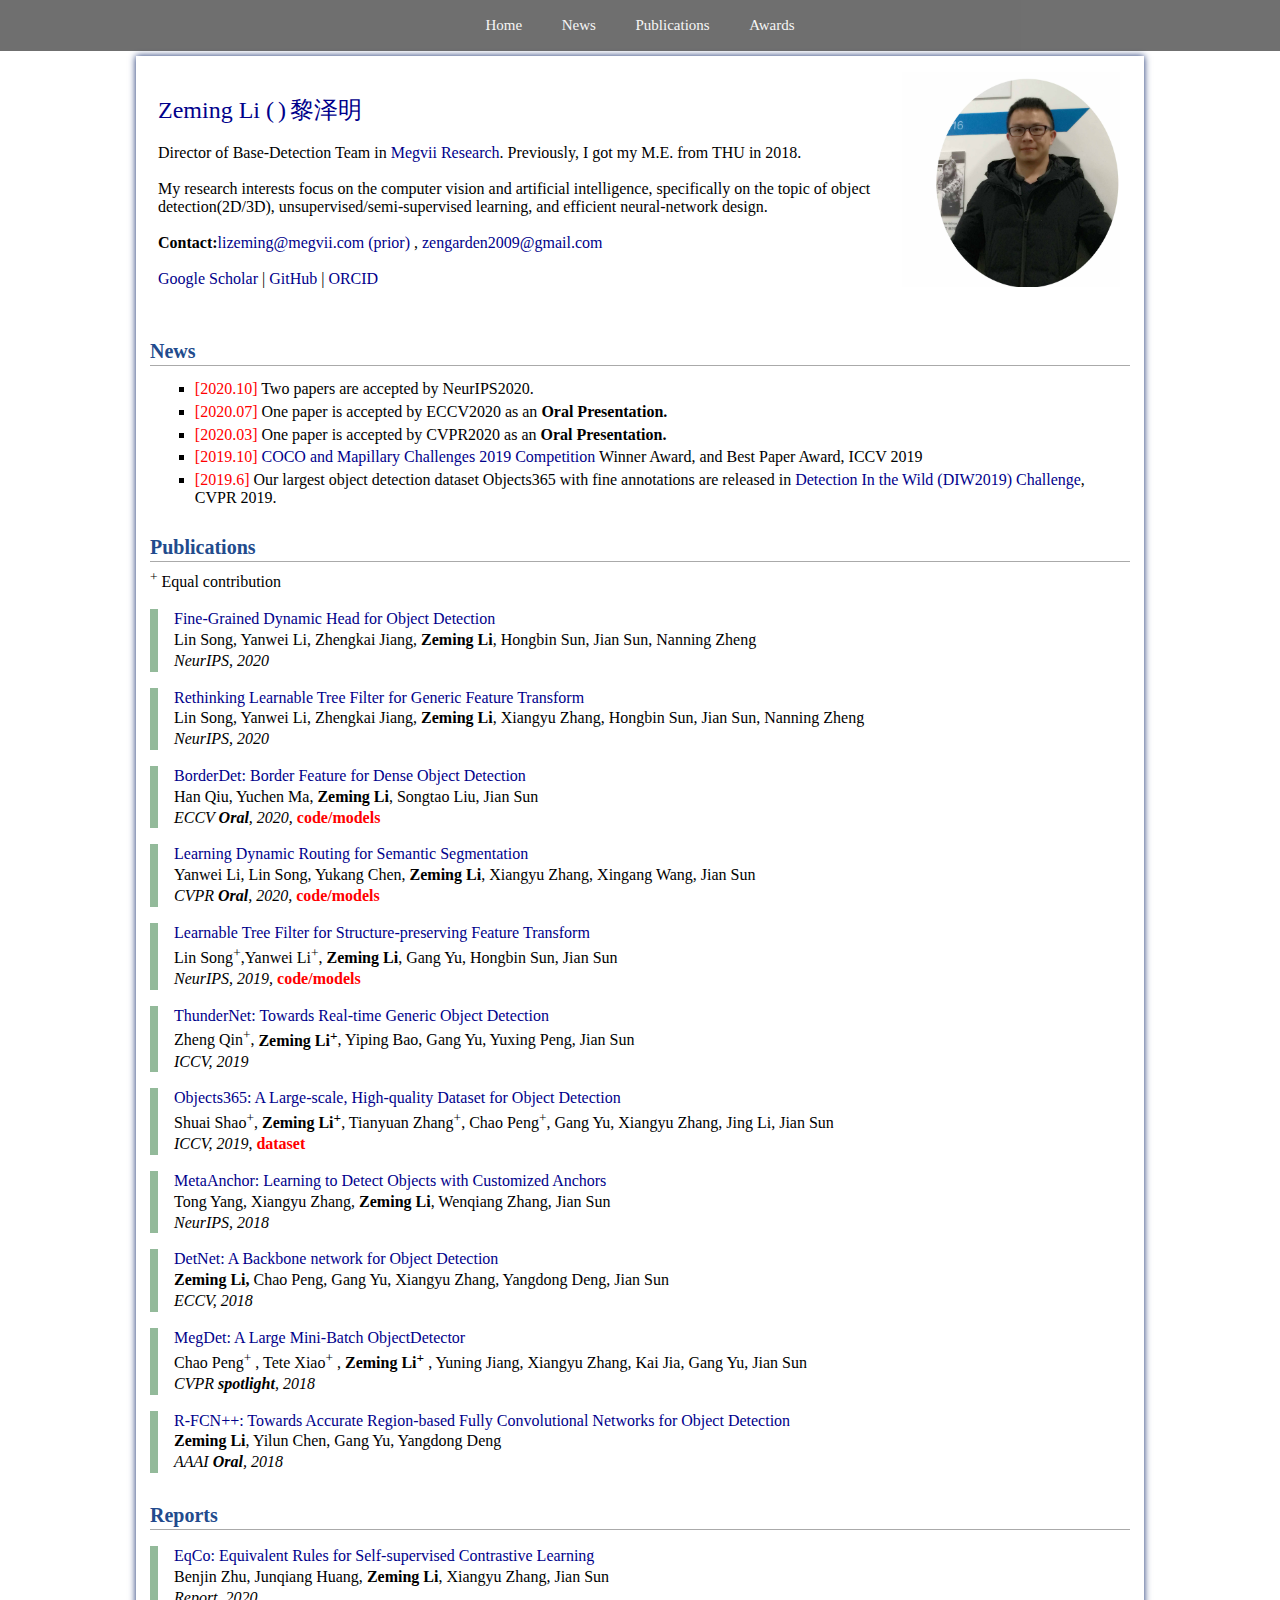
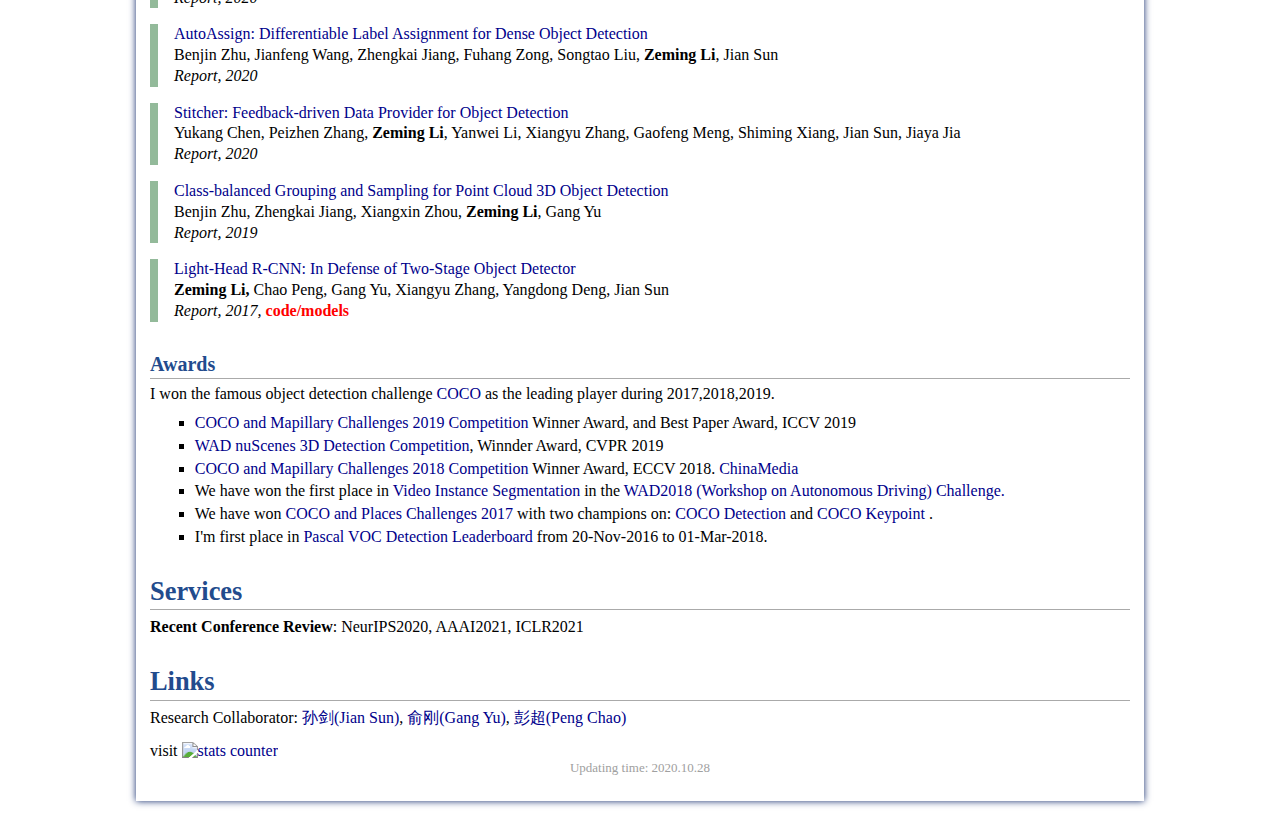
==== index.html @ 1adcbd93 "update personal page till 2020.10.28" ====
<!DOCTYPE html PUBLIC "-//W3C//DTD XHTML 1.1//EN" "http://www.w3.org/TR/xhtml11/DTD/xhtml11.dtd">
<html xmlns="http://www.w3.org/1999/xhtml" xml:lang="en">
<head>
    <meta name="generator" content="jemdoc, see http://jemdoc.jaboc.net/" />
    <meta http-equiv="Content-Type" content="text/html;charset=utf-8" />
    <link rel="stylesheet" href="asserts/jemdoc.css" type="text/css" />

    <!--    <link rel="shortcut icon" href="./Files/favicon.ico">-->
    <title>Zeming Li</title>
    <style>
        /*body {*/
        /*    font-family: "Lato", sans-serif;*/
        /*}*/

        .navbar {
            overflow: hidden;
            background-color: #333;
            position: fixed;
            top: 0;
            width: 100%;
            opacity: 0.7;
        }

        .navbar ul {
            text-align: center;
            padding: 0;
            margin: 0;
        }

        .navbar li {
            display: inline-block;
        }
        .navbar a {
            display: block;
            color: #f2f2f2;
            text-align: center;
            padding: 12px 13px;
            text-decoration: none;
            font-size: 15px;
            transition: 0.4s;
        }

        .navbar a:hover {
            background: #f1f1f1;
            color: black;
        }

        /*.navbar a.active {*/
        /*    background-color: #4CAF50;*/
        /*    color: white;*/
        /*}*/

        a {
            color: #00008b;
            vertical-align: baseline;
        }

        blockquote {
            /*border-left: .5em solid #40AA53;*/
            border-left: 0.5em solid #93ba9a;
            /*border-left: 1em solid #d3d3d3;*/
            padding: 0 1em;
            margin-left: 0;
        }
    </style>

    <!-- Global site tag (gtag.js) - Google Analytics -->
    <script async src="https://www.googletagmanager.com/gtag/js?id=UA-41537783-1"></script>
    <script>
        window.dataLayer = window.dataLayer || [];
        function gtag() {
            dataLayer.push(arguments);
        }
        gtag("js", new Date());

        gtag("config", "UA-41537783-1");
    </script>
</head>

<body>
<div class="navbar">
    <ul>
        <li><a href="#Home">Home</a></li>
        <li><a href="#News">News</a></li>
        <li><a href="#Publications">Publications</a></li>
        <li><a href="#Awards">Awards</a></li>
    </ul>
</div>

<a id="home" class="anchor"></a>

<div id="container">
    <div class="container">
        <table class="imgtable">
            <tr>
                <td align="left">
                    <a href="./">
                        <font size="5">Zeming Li (</font>
                        <font size="5">)</font>
                        <font size="5" font-style="font-family:monospace,Microsoft YaHei">黎泽明</font>
                    </a>

                    <br />
                    <br />

                    Director of Base-Detection Team in
                    <a href="https://megvii.com/technologies/megvii_research?num=1">Megvii Research</a>. Previously, I got my M.E. from THU in 2018. <br />
                    <br />
                    My research interests focus on the computer vision and artificial intelligence, specifically on the topic of object detection(2D/3D), unsupervised/semi-supervised
                    learning, and efficient neural-network design.

                    <br />
                    <br />
                    <b>Contact:</b><a href="mailto:lizeming@megvii.com">lizeming@megvii.com (prior) </a>,
                    <a href="mailto:zengarden2009@gmail.com">zengarden2009@gmail.com</a>

                    <br />
                    <br />
                    <a href="https://scholar.google.com/citations?user=XdTqWS0AAAAJ&hl=en" target="_blank">Google Scholar</a> | <a href="https://github.com/zengarden" target="_blank">GitHub</a> |
                    <a href="https://orcid.org/0000-0002-1599-2853" target="_blank">ORCID</a>
                </td>

                <td>
                    <a href="./"><img src="./asserts/me_circle.jpg" alt="" height="215px" /></a>&nbsp;
                </td>
            </tr>
        </table>

        <a name="News"><h2>News</h2></a>
        <ul>
            <li><font color="#FF0000">[2020.10]</font> Two papers are accepted by NeurIPS2020.</li>
            <li><font color="#FF0000">[2020.07]</font> One paper is accepted by ECCV2020 as an <b>Oral Presentation. </b></li>
            <li><font color="#FF0000">[2020.03]</font> One paper is accepted by CVPR2020 as an <b>Oral Presentation. </b></li>
            <li>
                <font color="#FF0000">[2019.10]</font> <a href="http://cocodataset.org/workshop/coco-mapillary-iccv-2019.html" target="_blank">COCO and Mapillary Challenges 2019 Competition</a> Winner Award, and Best Paper Award,
                ICCV 2019
            </li>
            <li>
                <font color="#FF0000">[2019.6]</font>
                Our largest object detection dataset Objects365 with fine annotations are released in
                <a href="http://www.objects365.org/workshop2019.html" target="_blank"> Detection In the Wild (DIW2019) Challenge</a>, CVPR 2019.
            </li>
        </ul>

        <!--        Publications             -->
        <a name="Publications"><h2>Publications</h2></a>
        <p><sup>+</sup> Equal contribution</p>

        <blockquote>
            <p>
                <a target="_blank" href="https://papers.nips.cc/paper/2020/file/7f6caf1f0ba788cd7953d817724c2b6e-Paper.pdf"> Fine-Grained Dynamic Head for Object Detection</a>
                <br />
                Lin Song, Yanwei Li, Zhengkai Jiang, <b>Zeming Li</b>, Hongbin Sun, Jian Sun, Nanning Zheng
                <br />
                <i>NeurIPS, 2020</i>
            </p>
        </blockquote>

        <blockquote>
            <p>
                <a target="_blank" href="https://papers.nips.cc/paper/2020/file/2952351097998ac1240cb2ab7333a3d2-Paper.pdf"> Rethinking Learnable Tree Filter for Generic Feature Transform</a>
                <br />
                Lin Song, Yanwei Li, Zhengkai Jiang, <b>Zeming Li</b>, Xiangyu Zhang, Hongbin Sun, Jian Sun, Nanning Zheng
                <br />
                <i>NeurIPS, 2020</i>
            </p>
        </blockquote>

        <blockquote>
            <p>
                <a target="_blank" href="https://arxiv.org/pdf/2007.11056v1.pdf"> BorderDet: Border Feature for Dense Object Detection</a>
                <br />
                Han Qiu, Yuchen Ma, <b>Zeming Li</b>, Songtao Liu, Jian Sun
                <br />
                <i>ECCV <b>Oral</b>, 2020,</i>
                <font color="#808080">
                    <b>
                        <a href="https://github.com/Megvii-BaseDetection/BorderDet">
                            <font color="#FF0000">code/models</font>
                        </a>
                    </b>
                </font>
            </p>
        </blockquote>

        <blockquote>
            <p>
                <a target="_blank" href="https://openaccess.thecvf.com/content_CVPR_2020/papers/Li_Learning_Dynamic_Routing_for_Semantic_Segmentation_CVPR_2020_paper.pdf"> Learning Dynamic Routing for Semantic Segmentation</a>
                <br />
                Yanwei Li, Lin Song, Yukang Chen, <b>Zeming Li</b>, Xiangyu Zhang, Xingang Wang, Jian Sun
                <br />
                <i>CVPR <b>Oral</b>, 2020,</i>
                <font color="#808080">
                    <b>
                        <a href="https://github.com/yanwei-li/DynamicRouting">
                            <font color="#FF0000">code/models</font>
                        </a>
                    </b>
                </font>
            </p>
        </blockquote>

        <blockquote>
            <p>
                <a target="_blank" href="https://papers.nips.cc/paper/8448-learnable-tree-filter-for-structure-preserving-feature-transform.pdf"> Learnable Tree Filter for Structure-preserving Feature Transform</a>
                <br />
                Lin Song<sup>+</sup>,Yanwei Li<sup>+</sup>, <b>Zeming Li</b>, Gang Yu, Hongbin Sun, Jian Sun
                <br />
                <i>NeurIPS, 2019,</i>
                <font color="#808080">
                    <b>
                        <a href="https://github.com/StevenGrove/TreeFilter-Torch">
                            <font color="#FF0000">code/models</font>
                        </a>
                    </b>
                </font>
            </p>
        </blockquote>

        <blockquote>
            <p>
                <a target="_blank" href="https://openaccess.thecvf.com/content_ICCV_2019/papers/Qin_ThunderNet_Towards_Real-Time_Generic_Object_Detection_on_Mobile_Devices_ICCV_2019_paper.pdf">
                    ThunderNet: Towards Real-time Generic Object Detection
                </a>
                <br />
                Zheng Qin<sup>+</sup>, <b>Zeming Li<sup>+</sup></b>, Yiping Bao, Gang Yu, Yuxing Peng, Jian Sun
                <br />
                <i>ICCV, 2019</i>
            </p>
        </blockquote>

        <blockquote>
            <p>
                <a target="_blank" href="https://openaccess.thecvf.com/content_ICCV_2019/papers/Shao_Objects365_A_Large-Scale_High-Quality_Dataset_for_Object_Detection_ICCV_2019_paper.pdf">
                    Objects365: A Large-scale, High-quality Dataset for Object Detection
                </a>
                <br />
                Shuai Shao<sup>+</sup>, <b>Zeming Li<sup>+</sup></b>, Tianyuan Zhang<sup>+</sup>, Chao Peng<sup>+</sup>, Gang Yu, Xiangyu Zhang, Jing Li, Jian Sun
                <br />
                <i>ICCV, 2019</i>,
                <font color="#808080">
                    <b>
                        <a href="https://www.objects365.org/overview.html">
                            <font color="#FF0000">dataset</font>
                        </a>
                    </b>
                </font>
            </p>
        </blockquote>

        <blockquote>
            <p>
                <a target="_blank" href="https://papers.nips.cc/paper/7315-metaanchor-learning-to-detect-objects-with-customized-anchors.pdf"> MetaAnchor: Learning to Detect Objects with Customized Anchors</a>
                <br />
                Tong Yang, Xiangyu Zhang, <b>Zeming Li</b>, Wenqiang Zhang, Jian Sun
                <br />
                <i>NeurIPS, 2018</i>
                <br />
            </p>
        </blockquote>

        <blockquote>
            <p>
                <a target="_blank" href="https://eccv2018.org/openaccess/content_ECCV_2018/papers/Zeming_Li_DetNet_Design_Backbone_ECCV_2018_paper.pdf"> DetNet: A Backbone network for Object Detection</a>
                <br />
                <b>Zeming Li, </b> Chao Peng, Gang Yu, Xiangyu Zhang, Yangdong Deng, Jian Sun
                <br />
                <i>ECCV, 2018</i>
                <br />
            </p>
        </blockquote>

        <blockquote>
            <p>
                <a target="_blank" href="https://openaccess.thecvf.com/content_cvpr_2018/CameraReady/0836.pdf" class=""> MegDet: A Large Mini-Batch ObjectDetector</a>
                <br />
                Chao Peng<sup>+</sup> , Tete Xiao<sup>+</sup> , <b>Zeming Li<sup>+</sup> </b>, Yuning Jiang, Xiangyu Zhang, Kai Jia, Gang Yu, Jian Sun
                <br />
                <i>CVPR <b>spotlight</b>, 2018</i>
            </p>
        </blockquote>

        <blockquote>
            <p>
                <a target="_blank" href="#">R-FCN++: Towards Accurate Region-based Fully Convolutional Networks for Object Detection</a>
                <br />
                <b>Zeming Li</b>, Yilun Chen, Gang Yu, Yangdong Deng
                <br />
                <i>AAAI <b>Oral</b>, 2018</i>
            </p>
        </blockquote>

        <!--        Reports             -->

        <a name="Reports"><h2>Reports</h2></a>

        <blockquote>
            <p>
                <a target="_blank" href="https://arxiv.org/pdf/2010.01929"> EqCo: Equivalent Rules for Self-supervised Contrastive Learning</a>
                <br />
                Benjin Zhu, Junqiang Huang, <b>Zeming Li</b>, Xiangyu Zhang, Jian Sun
                <br />
                <i>Report, 2020</i>
            </p>
        </blockquote>

        <blockquote>
            <p>
                <a target="_blank" href="https://arxiv.org/pdf/2007.03496.pdf"> AutoAssign: Differentiable Label Assignment for Dense Object Detection</a>
                <br />
                Benjin Zhu, Jianfeng Wang, Zhengkai Jiang, Fuhang Zong, Songtao Liu, <b>Zeming Li</b>, Jian Sun
                <br />
                <i>Report, 2020</i>
            </p>
        </blockquote>

        <blockquote>
            <p>
                <a target="_blank" href="https://arxiv.org/abs/2004.12432"> Stitcher: Feedback-driven Data Provider for Object Detection</a>
                <br />
                Yukang Chen, Peizhen Zhang, <b>Zeming Li</b>, Yanwei Li, Xiangyu Zhang, Gaofeng Meng, Shiming Xiang, Jian Sun, Jiaya Jia
                <br />
                <i>Report, 2020</i>
            </p>
        </blockquote>

        <blockquote>
            <p>
                <a target="_blank" href="https://arxiv.org/abs/1908.09492"> Class-balanced Grouping and Sampling for Point Cloud 3D Object Detection</a>
                <br />
                Benjin Zhu, Zhengkai Jiang, Xiangxin Zhou, <b>Zeming Li</b>, Gang Yu
                <br />
                <i>Report, 2019</i>
                <br />
            </p>
        </blockquote>

        <blockquote>
            <p>
                <a target="_blank" href="https://arxiv.org/pdf/1711.07264.pdf"> Light-Head R-CNN: In Defense of Two-Stage Object Detector</a>
                <br />
                <b>Zeming Li, </b> Chao Peng, Gang Yu, Xiangyu Zhang, Yangdong Deng, Jian Sun
                <br />
                <i>Report, 2017,</i>
                <font color="#808080">
                    <b>
                        <a href="https://github.com/zengarden/light_head_rcnn">
                            <font color="#FF0000">code/models</font>
                        </a>
                    </b>
                </font>
            </p>
        </blockquote>

        <!-- Awards -->
        <a name="Awards"><h2>Awards</h2></a>
        I won the famous object detection challenge <a href="https://cocodataset.org/#home">COCO</a> as the leading player during 2017,2018,2019.
        <font size="3">
            <ul>
                <li><a href="http://cocodataset.org/workshop/coco-mapillary-iccv-2019.html" target="_blank">COCO and Mapillary Challenges 2019 Competition</a> Winner Award, and Best Paper Award, ICCV 2019</li>

                <li><a href="https://www.nuscenes.org/object-detection?externalData=all&mapData=all&modalities=Any" target="_blank"> WAD nuScenes 3D Detection Competition</a>, Winnder Award, CVPR 2019</li>

                <li>
                    <a href="https://cocodataset.org/workshop/coco-mapillary-eccv-2018.html" target="_blank">COCO and Mapillary Challenges 2018 Competition</a> Winner Award, ECCV 2018.
                    <a href="https://mp.weixin.qq.com/s/K36j2JcTWPV1velUqyy6pA" target="_blank">ChinaMedia</a>
                </li>

                <li>
                    We have won the first place in
                    <a target="_blank" href="https://www.kaggle.com/c/cvpr-2018-autonomous-driving/leaderboard"> Video Instance Segmentation </a> in the
                    <a target="_blank" href="http://www.wad.ai/index.html"> WAD2018 (Workshop on Autonomous Driving) Challenge. </a>
                </li>

                <li>
                    We have won <a target="_blank" href="https://places-coco2017.github.io/"> COCO and Places Challenges 2017 </a> with two champions on:
                    <a target="_blank" href="http://cocodataset.org/#detections-leaderboard"> COCO Detection </a> and <a target="_blank" href="http://cocodataset.org/#keypoints-leaderboard"> COCO Keypoint </a>.
                </li>

                <li>I'm first place in <a href="http://host.robots.ox.ac.uk:8080/leaderboard/displaylb.php?challengeid=11&compid=4">Pascal VOC Detection Leaderboard </a> from 20-Nov-2016 to 01-Mar-2018.</li>
            </ul>
        </font>

        <!-- Services -->
        <div>
            <h1>Services</h1>
            <b> Recent Conference Review</b>: NeurIPS2020, AAAI2021, ICLR2021
        </div>
        <!-- Links -->
        <div>
            <h1>Links</h1>
            <p>
                Research Collaborator:
                <a target="_blank" href="http://www.jiansun.org/">孙剑(Jian Sun)</a>, <a target="_blank" href="http://www.skicyyu.org/">俞刚(Gang Yu)</a>,
                <a target="_blank" href="http://www.pengchao.org/">彭超(Peng Chao)</a>
            </p>
        </div>

        visit
        <a href="https://www.easycounter.com/">
            <img src="https://www.easycounter.com/counter.php?zengarden" border="0" alt="stats counter" />
        </a>

        <font size="2" ; color="#A0A0A0" ;>
            <p style="text-align: center;">Updating time: 2020.10.28</p>
        </font>
        <!--
All Rights Reserved by Zeming Li. Part of page is generated by <a href="http://jemdoc.jaboc.net/">jemdoc</a>.
-->
        <script
                type="text/javascript"
                src="//rf.revolvermaps.com/0/0/6.js?i=5x3ebj080sx&amp;m=7&amp;c=e63100&amp;cr1=ffffff&amp;f=arial&amp;l=0&amp;bv=90&amp;lx=-420&amp;ly=420&amp;hi=20&amp;he=7&amp;hc=a8ddff&amp;rs=80"
                async="async"
        ></script>
    </div>
</div>
</body>
</html>
---- asserts/jemdoc.css ----
/* Default css file for jemdoc. */

/* Menu */

.menu {
    /* background-color: #527bbd; */
    background-color: #224b8d;
    left: 0;
    top: 0;
    width: 100%;
    padding: 12px 0px;
    text-align: center;
    position: fixed;
    z-index: 100;
    width: 100%
}

.menu a {
    font-size: 110%;
    /*font-weight: bolder;*/
    padding: 0.25ex 1.5ex;
    color: rgb(240,240,240);
    text-decoration: none;
    transition: .2s;
}

.menu a:link {
    color: rgb(240,240,240);
    /*color: #9e9e9e;*/
}

.menu a:visited {
    color: rgb(240,240,240);
    /*color: #9e9e9e;*/
}

.menu a:hover, .menu a:active {
    color: rgb(160,160,160);
    /*color: #ffffff;*/
    text-decoration: none;
}

/* container */

.container {
    width: 980px;
    min-height: 1000px;
    max-height: 999999px; /* prevents font boosting */
    margin: 56px auto 20px; /* top right bottom left */
    box-shadow: 0 0 7px #122b6d; /*527bbd;*/
    text-align: left;
    background: #fff;
    padding: 14px 14px 14px 14px; /* top right bottom left */
    z-index: 1;
}

a.anchor {
    display: block;
    position: relative;
    top: -38px;
    visibility: hidden;
}


/* From jemdoc */

table#tlayout {
    border: none;
    border-collapse: separate;
    background: white;
}

body {
    background: white;
    font-family: Georgia, serif;
    padding-bottom: 8px;
    margin: 0;
}

#layout-menu {
    background: #f6f6f6;
    border: 1px solid #dddddd;
    padding-top: 0.5em;
    padding-left: 8px;
    padding-right: 8px;
    font-size: 1.0em;
    width: auto;
    white-space: nowrap;
    text-align: left;
    vertical-align: top;
}

#layout-menu td {
    background: #f4f4f4;
    vertical-align: top;
}

#layout-content {
    padding-top: 0.0em;
    padding-left: 1.0em;
    padding-right: 1.0em;
    border: none;
    background: white;
    text-align: left;
    vertical-align: top;
}

#layout-menu a {
    line-height: 1.5em;
    margin-left: 0.5em;
}

tt {
    background: #ffffdd;
}

pre, tt {
    font-size: 90%;
    font-family: monaco, monospace;
}

a, a > tt {
    color: rgb(0,0,255);
    text-decoration: none;
}

a:hover {
    border-bottom: 1px gray dotted;
}

#layout-menu a.current:link, #layout-menu a.current:visited {
    color: #022b6d;
    border-bottom: 1px gray solid;
}
#layout-menu a:link, #layout-menu a:visited, #layout-menu a:hover {
    /* color: #527bbd; */
    color: #022b8d;
    text-decoration: none;
}
#layout-menu a:hover {
    text-decoration: none;
}

div.menu-category {
    border-bottom: 1px solid gray;
    margin-top: 0.8em;
    padding-top: 0.2em;
    padding-bottom: 0.1em;
    font-weight: bold;
}

div.menu-item {
    padding-left: 16px;
    text-indent: -16px;
}

div#toptitle {
    padding-bottom: 0.2em;
    margin-bottom: 1.5em;
    border-bottom: 3px double gray;
}

/* Reduce space if we begin the page with a title. */
div#toptitle + h2, div#toptitle + h3 {
    margin-top: -0.7em;
}

div#subtitle {
    margin-top: 0.0em;
    margin-bottom: 0.0em;
    padding-top: 0em;
    padding-bottom: 0.1em;
}

em {
    font-style: italic;
}

strong {
    font-weight: bold;
}


h1, h2, h3 {
    /* color: #527bbd; */
    color: #224b8d;
    margin-top: 0.7em;
    margin-bottom: 0.3em;
    padding-bottom: 0.2em;
    line-height: 1.0;
    padding-top: 0.5em;
    border-bottom: 1px solid #aaaaaa;
}

h1 {
    font-size: 165%;
}

h2 {
    padding-top: 0.8em;
    font-size: 125%;
}

h2 + h3 {
    padding-top: 0.2em;
}

h3 {
    font-size: 110%;
    border-bottom: none;
}

p {
    width: 100%;
    margin-top: 0.0em;
    margin-bottom: 0.8em;
    padding: 0;
    line-height: 1.3;
}

pre {
    padding: 0;
    margin: 0;
}

div#footer {
    font-size: small;
    border-top: 1px solid #c0c0c0;
    padding-top: 0.1em;
    margin-top: 4.0em;
    color: #c0c0c0;
}

div#footer a {
    color: #80a0b0;
}

div#footer-text {
    float: left;
    padding-bottom: 8px;
}

ul, ol, dl {
    margin-top: 0.2em;
    padding-top: 0.2em;
    margin-bottom: 0.8em;
}

dt {
    margin-top: 0.5em;
    margin-bottom: 0;
}

dl {
    margin-left: 20px;
}

dd {
    color: #222222;
}

dd > *:first-child {
    margin-top: 0;
}

ul {
    list-style-position: outside;
    list-style-type: square;
}

p + ul, p + ol {
    margin-top: -0.5em;
}

li {
    margin: 0.3em
}

ol {
    list-style-position: outside;
    list-style-type: decimal;
}

li p, dd p {
    margin-bottom: 0.3em;
}


ol ol {
    list-style-type: lower-alpha;
}

ol ol ol {
    list-style-type: lower-roman;
}

p + div.codeblock {
    margin-top: -0.6em;
}

div.codeblock, div.infoblock {
    margin-right: 0%;
    margin-top: 1.2em;
    margin-bottom: 1.3em;
}

div.blocktitle {
    font-weight: bold;
    color: #cd7b62;
    margin-top: 1.2em;
    margin-bottom: 0.1em;
}

div.blockcontent {
    border: 1px solid silver;
    padding: 0.3em 0.5em;
}

div.infoblock > div.blockcontent {
    background: #ffffee;
}

div.blockcontent p + ul, div.blockcontent p + ol {
    margin-top: 0.4em;
}

div.infoblock p {
    margin-bottom: 0em;
}

div.infoblock li p, div.infoblock dd p {
    margin-bottom: 0.5em;
}

div.infoblock p + p {
    margin-top: 0.8em;
}

div.codeblock > div.blockcontent {
    background: #f6f6f6;
}

span.pycommand {
    color: #000070;
}

span.statement {
    color: #008800;
}
span.builtin {
    color: #000088;
}
span.special {
    color: #990000;
}
span.operator {
    color: #880000;
}
span.error {
    color: #aa0000;
}
span.comment, span.comment > *, span.string, span.string > * {
    color: #606060;
}

@media print {
    #layout-menu { display: none; }
}

#fwtitle {
    margin: 2px;
}

#fwtitle #toptitle {
    padding-left: 0.5em;
    margin-bottom: 0.5em;
}

#layout-content h1:first-child, #layout-content h2:first-child, #layout-content h3:first-child {
    margin-top: -0.7em;
}

div#toptitle h1, #layout-content div#toptitle h1 {
    margin-bottom: 0.0em;
    padding-bottom: 0.1em;
    padding-top: 0;
    margin-top: 0.5em;
    border-bottom: none;
}

img.eq {
    padding: 0;
    padding-left: 0.1em;
    padding-right: 0.1em;
    margin: 0;
}

img.eqwl {
    padding-left: 2em;
    padding-top: 0.6em;
    padding-bottom: 0.2em;
    margin: 0;
}

img.proj_thumb {
    width: 180px;
    border: 1px solid;
    border-color: #e0e0e0;
    padding: 1px;
}

table {
    border: 2px solid black;
    border-collapse: collapse;
}

td {
    padding: 2px;
    padding-left: 0.5em;
    padding-right: 0.5em;
    text-align: center;
    border: 1px solid gray;
}

table + table {
    margin-top: 1em;
}

tr.heading {
    font-weight: bold;
    border-bottom: 2px solid black;
}

img {
    border: none;
}

table.imgtable, table.imgtable td {
    border: none;
    text-align: left;
}


/* Publication */
p.pub_title {
    font-size: 16px;
    font-weight: bold;
    margin-bottom: 4px;
}

p.pub_author{
    font-size: 14px
}

p.pub_link{
    font-size: 14px
}
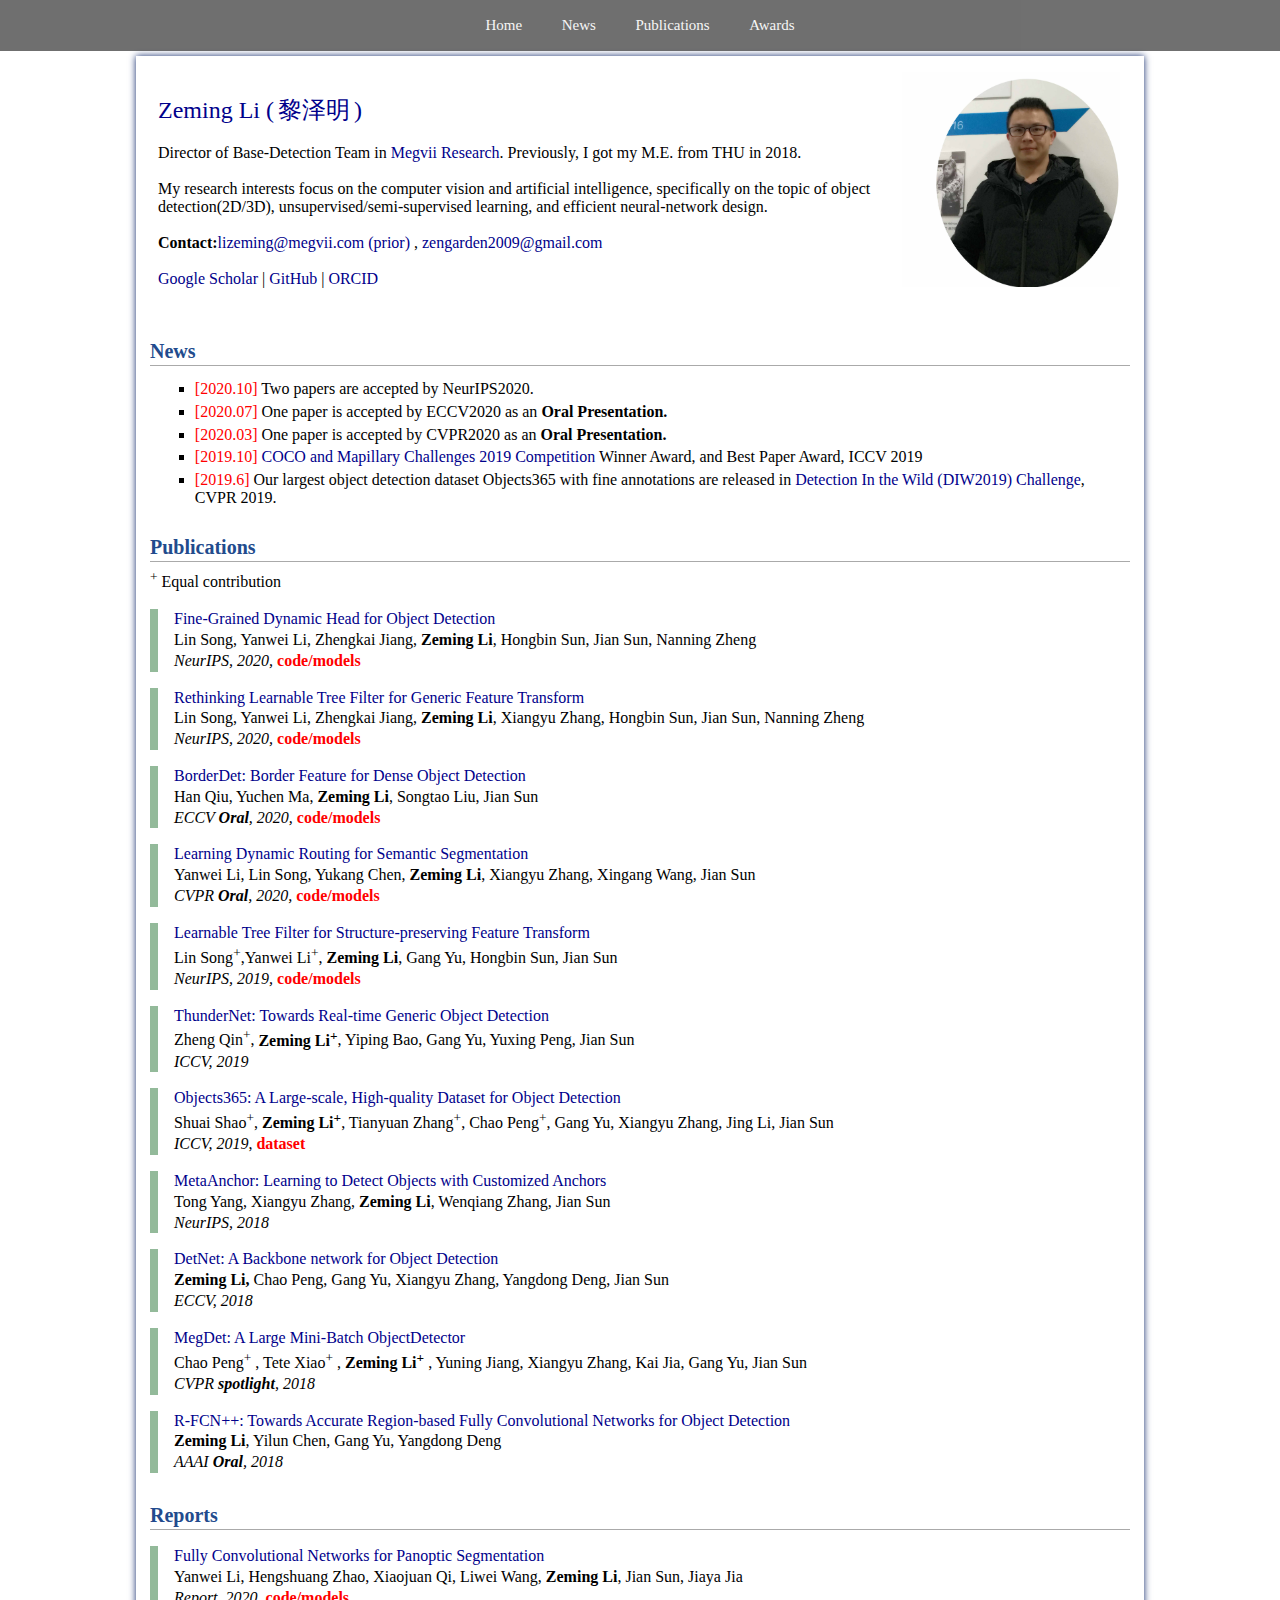
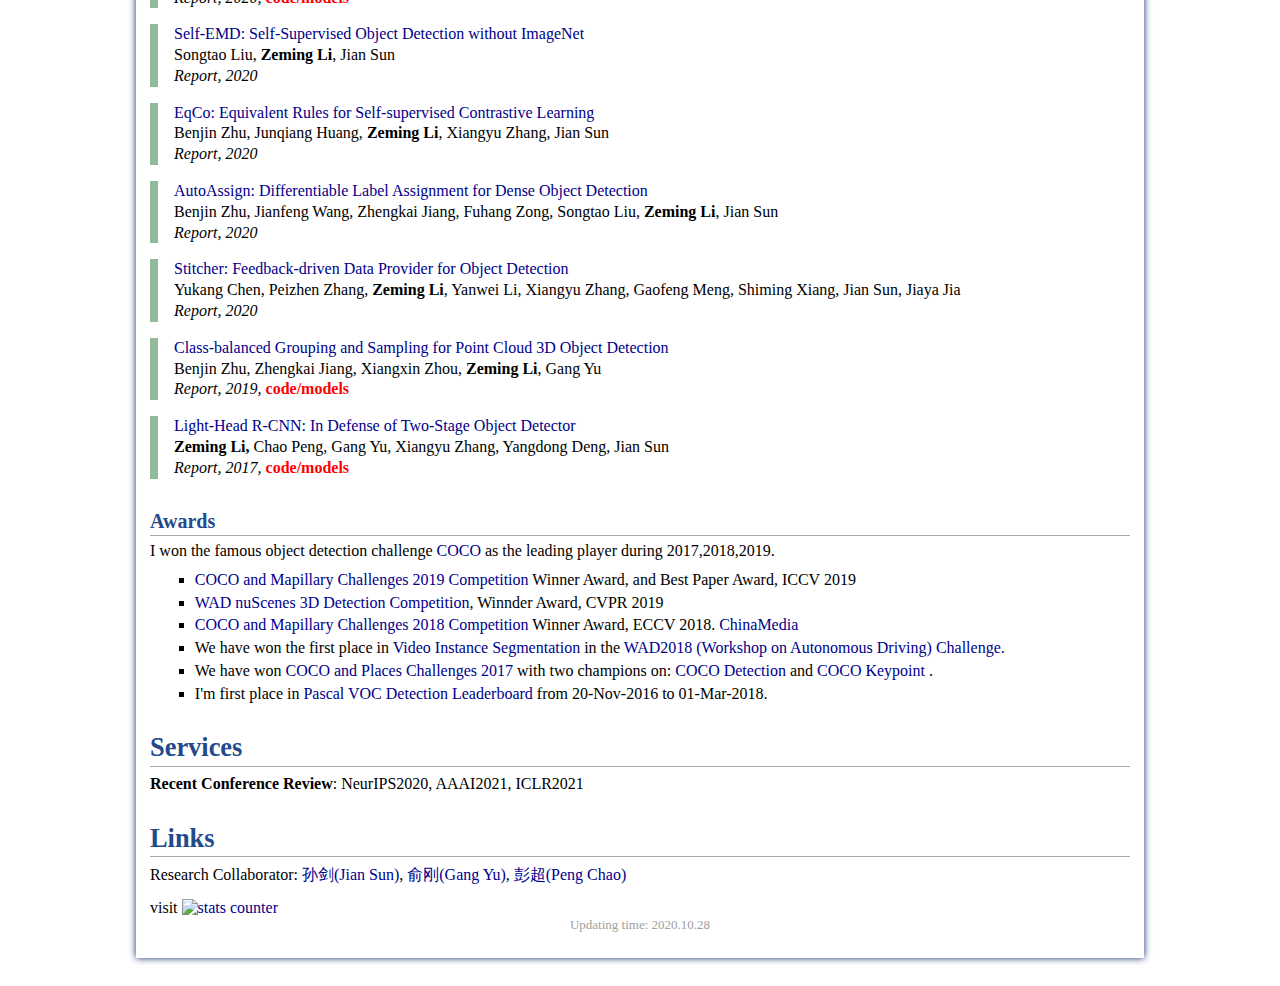
==== commit 0df90e9f: "update personal page till 2020.12.2" ====
--- a/index.html
+++ b/index.html
@@ -96,8 +96,8 @@
                 <td align="left">
                     <a href="./">
                         <font size="5">Zeming Li (</font>
+                        <font size="5" font-style="font-family:monospace,Microsoft YaHei">黎泽明</font>
                         <font size="5">)</font>
-                        <font size="5" font-style="font-family:monospace,Microsoft YaHei">黎泽明</font>
                     </a>
 
                     <br />
@@ -152,7 +152,14 @@
                 <br />
                 Lin Song, Yanwei Li, Zhengkai Jiang, <b>Zeming Li</b>, Hongbin Sun, Jian Sun, Nanning Zheng
                 <br />
-                <i>NeurIPS, 2020</i>
+                <i>NeurIPS, 2020,</i>
+                <font color="#808080">
+                    <b>
+                        <a href="https://github.com/StevenGrove/DynamicHead">
+                            <font color="#FF0000">code/models</font>
+                        </a>
+                    </b>
+                </font>
             </p>
         </blockquote>
 
@@ -162,7 +169,14 @@
                 <br />
                 Lin Song, Yanwei Li, Zhengkai Jiang, <b>Zeming Li</b>, Xiangyu Zhang, Hongbin Sun, Jian Sun, Nanning Zheng
                 <br />
-                <i>NeurIPS, 2020</i>
+                <i>NeurIPS, 2020,</i>
+                <font color="#808080">
+                    <b>
+                        <a href="https://github.com/StevenGrove/LearnableTreeFilterV2">
+                            <font color="#FF0000">code/models</font>
+                        </a>
+                    </b>
+                </font>
             </p>
         </blockquote>
 
@@ -293,6 +307,32 @@
         <!--        Reports             -->
 
         <a name="Reports"><h2>Reports</h2></a>
+        <blockquote>
+            <p>
+                <a target="_blank" href="https://arxiv.org/pdf/2012.00720"> Fully Convolutional Networks for Panoptic Segmentation </a>
+                <br />
+                Yanwei Li, Hengshuang Zhao, Xiaojuan Qi, Liwei Wang, <b>Zeming Li</b>, Jian Sun, Jiaya Jia
+                <br />
+                <i>Report, 2020,</i>
+                <font color="#808080">
+                    <b>
+                        <a href="https://github.com/yanwei-li/PanopticFCN">
+                            <font color="#FF0000">code/models</font>
+                        </a>
+                    </b>
+                </font>
+            </p>
+        </blockquote>
+
+        <blockquote>
+            <p>
+                <a target="_blank" href="https://arxiv.org/pdf/2011.13677.pdf"> Self-EMD: Self-Supervised Object Detection without ImageNet </a>
+                <br />
+                Songtao Liu, <b>Zeming Li</b>, Jian Sun
+                <br />
+                <i>Report, 2020</i>
+            </p>
+        </blockquote>
 
         <blockquote>
             <p>
@@ -330,8 +370,14 @@
                 <br />
                 Benjin Zhu, Zhengkai Jiang, Xiangxin Zhou, <b>Zeming Li</b>, Gang Yu
                 <br />
-                <i>Report, 2019</i>
-                <br />
+                <i>Report, 2019,</i>
+                <font color="#808080">
+                    <b>
+                        <a href="https://github.com/poodarchu/Det3D">
+                            <font color="#FF0000">code/models</font>
+                        </a>
+                    </b>
+                </font>
             </p>
         </blockquote>
 
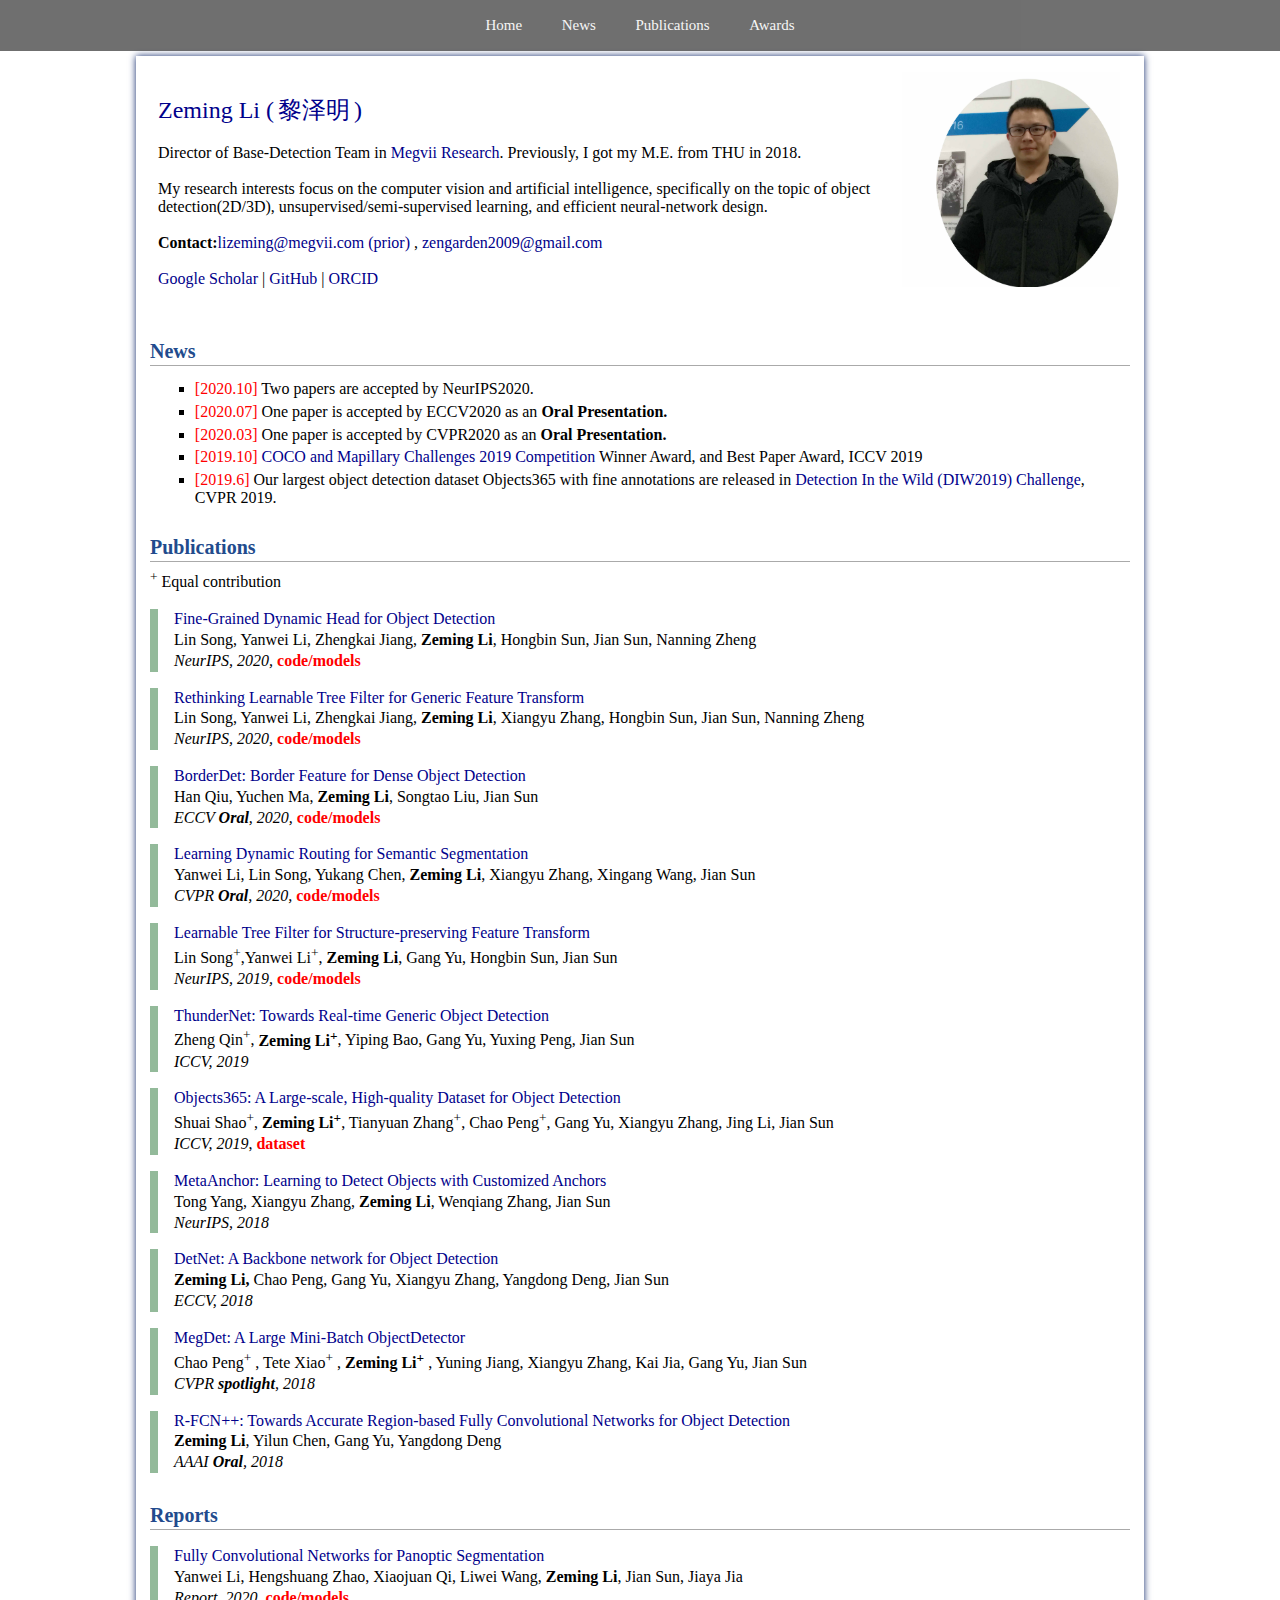
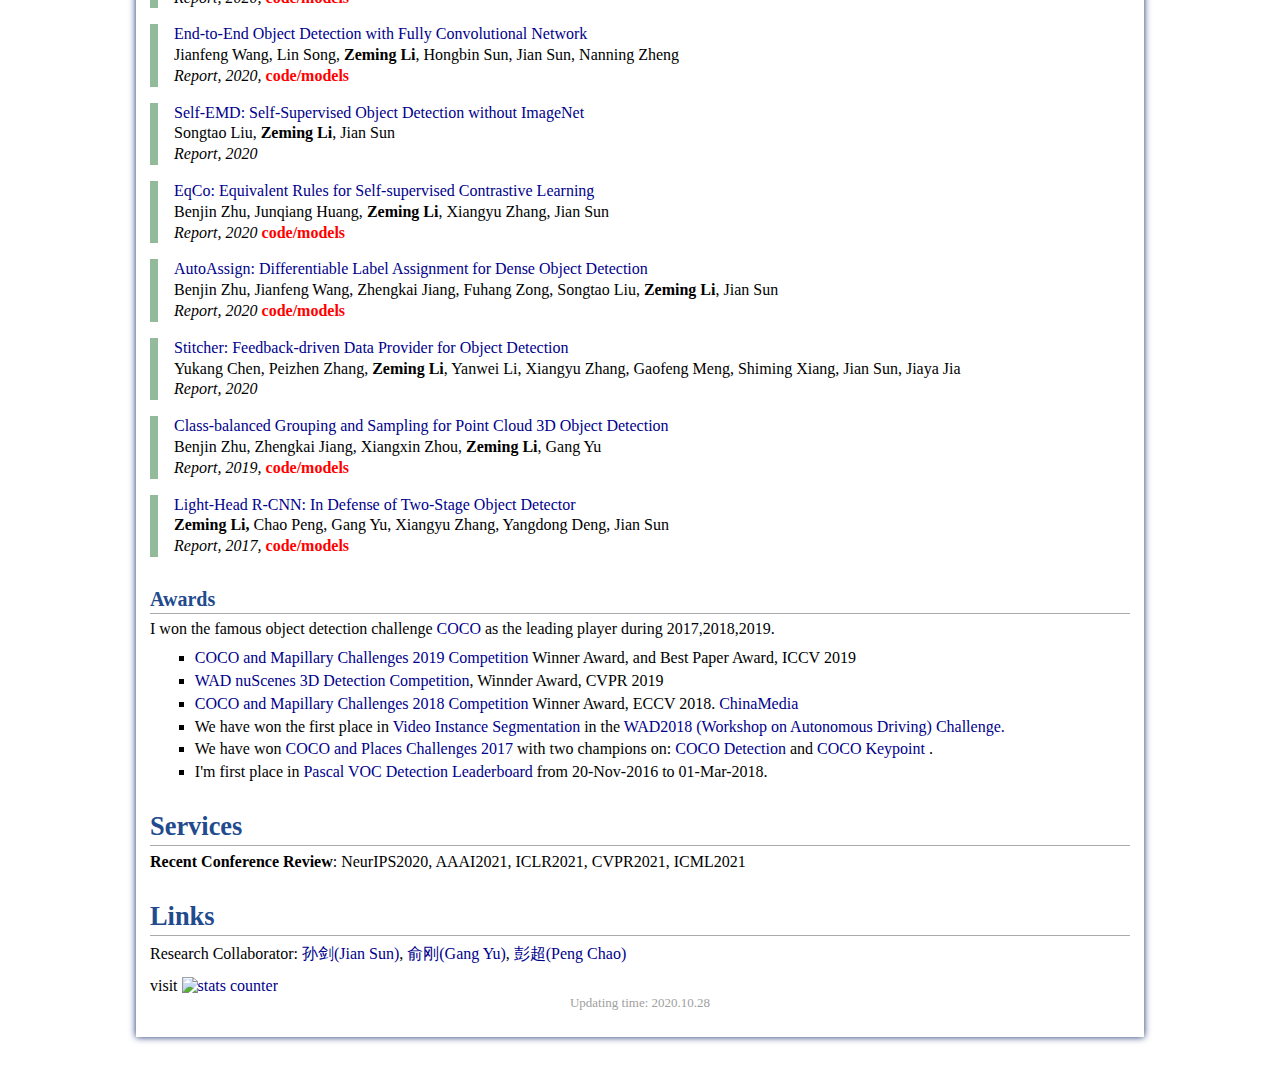
==== commit 4994d9f9: "update personal page till 2020.12.15" ====
--- a/index.html
+++ b/index.html
@@ -326,6 +326,24 @@
 
         <blockquote>
             <p>
+                <a target="_blank" href="https://arxiv.org/pdf/2012.03544"> End-to-End Object Detection with Fully Convolutional Network </a>
+                <br />
+                Jianfeng Wang, Lin Song, <b>Zeming Li</b>, Hongbin Sun, Jian Sun, Nanning Zheng
+                <br />
+                <i>Report, 2020,</i>
+                <font color="#808080">
+                    <b>
+                        <a href="https://github.com/Megvii-BaseDetection/DeFCN">
+                            <font color="#FF0000">code/models</font>
+                        </a>
+                    </b>
+                </font>
+            </p>
+        </blockquote>
+
+
+        <blockquote>
+            <p>
                 <a target="_blank" href="https://arxiv.org/pdf/2011.13677.pdf"> Self-EMD: Self-Supervised Object Detection without ImageNet </a>
                 <br />
                 Songtao Liu, <b>Zeming Li</b>, Jian Sun
@@ -341,6 +359,13 @@
                 Benjin Zhu, Junqiang Huang, <b>Zeming Li</b>, Xiangyu Zhang, Jian Sun
                 <br />
                 <i>Report, 2020</i>
+                <font color="#808080">
+                    <b>
+                        <a href="https://github.com/poodarchu/SelfSup">
+                            <font color="#FF0000">code/models</font>
+                        </a>
+                    </b>
+                </font>
             </p>
         </blockquote>
 
@@ -351,6 +376,13 @@
                 Benjin Zhu, Jianfeng Wang, Zhengkai Jiang, Fuhang Zong, Songtao Liu, <b>Zeming Li</b>, Jian Sun
                 <br />
                 <i>Report, 2020</i>
+                <font color="#808080">
+                    <b>
+                        <a href="https://github.com/Megvii-BaseDetection/AutoAssign">
+                            <font color="#FF0000">code/models</font>
+                        </a>
+                    </b>
+                </font>
             </p>
         </blockquote>
 
@@ -430,7 +462,7 @@
         <!-- Services -->
         <div>
             <h1>Services</h1>
-            <b> Recent Conference Review</b>: NeurIPS2020, AAAI2021, ICLR2021
+            <b> Recent Conference Review</b>: NeurIPS2020, AAAI2021, ICLR2021, CVPR2021, ICML2021
         </div>
         <!-- Links -->
         <div>
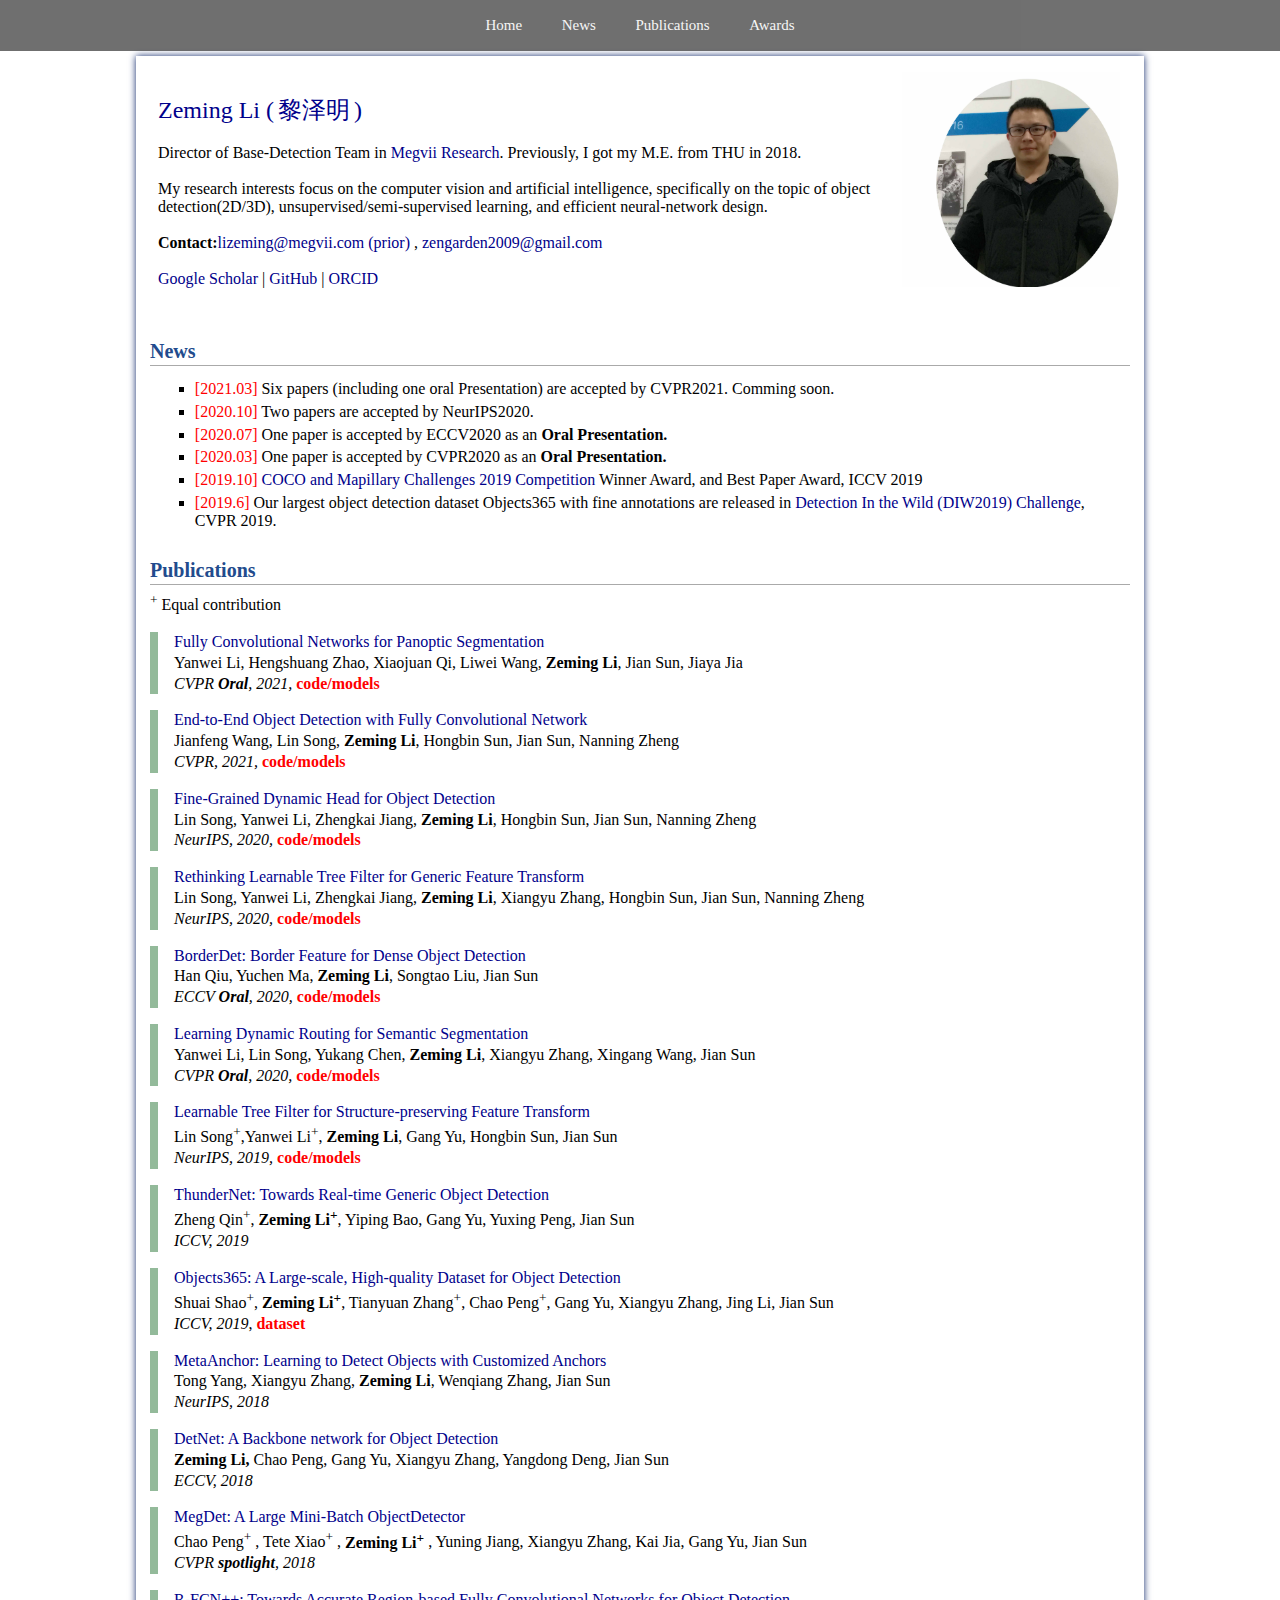
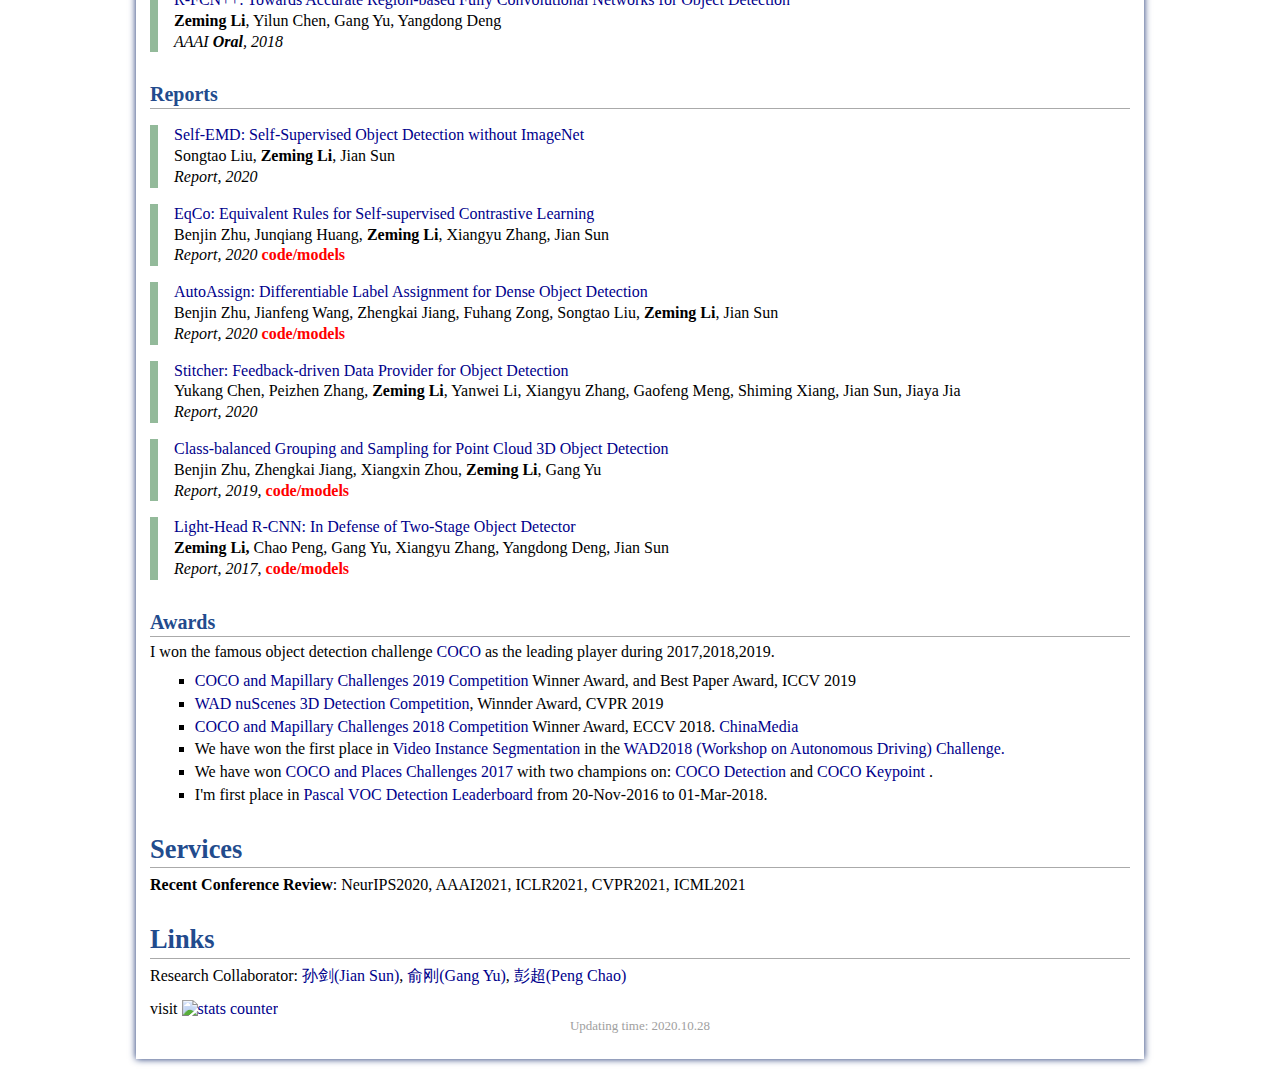
==== commit 38eff71c: "update personal page till 2020.03.01" ====
--- a/index.html
+++ b/index.html
@@ -128,6 +128,7 @@
 
         <a name="News"><h2>News</h2></a>
         <ul>
+            <li><font color="#FF0000">[2021.03]</font> Six papers (including one oral Presentation) are accepted by CVPR2021. Comming soon.</li>
             <li><font color="#FF0000">[2020.10]</font> Two papers are accepted by NeurIPS2020.</li>
             <li><font color="#FF0000">[2020.07]</font> One paper is accepted by ECCV2020 as an <b>Oral Presentation. </b></li>
             <li><font color="#FF0000">[2020.03]</font> One paper is accepted by CVPR2020 as an <b>Oral Presentation. </b></li>
@@ -148,6 +149,40 @@
 
         <blockquote>
             <p>
+                <a target="_blank" href="https://arxiv.org/pdf/2012.00720"> Fully Convolutional Networks for Panoptic Segmentation </a>
+                <br />
+                Yanwei Li, Hengshuang Zhao, Xiaojuan Qi, Liwei Wang, <b>Zeming Li</b>, Jian Sun, Jiaya Jia
+                <br />
+                <i>CVPR <b>Oral</b>, 2021,</i>
+                <font color="#808080">
+                    <b>
+                        <a href="https://github.com/yanwei-li/PanopticFCN">
+                            <font color="#FF0000">code/models</font>
+                        </a>
+                    </b>
+                </font>
+            </p>
+        </blockquote>
+
+        <blockquote>
+            <p>
+                <a target="_blank" href="https://arxiv.org/pdf/2012.03544"> End-to-End Object Detection with Fully Convolutional Network </a>
+                <br />
+                Jianfeng Wang, Lin Song, <b>Zeming Li</b>, Hongbin Sun, Jian Sun, Nanning Zheng
+                <br />
+                <i>CVPR, 2021,</i>
+                <font color="#808080">
+                    <b>
+                        <a href="https://github.com/Megvii-BaseDetection/DeFCN">
+                            <font color="#FF0000">code/models</font>
+                        </a>
+                    </b>
+                </font>
+            </p>
+        </blockquote>
+
+        <blockquote>
+            <p>
                 <a target="_blank" href="https://papers.nips.cc/paper/2020/file/7f6caf1f0ba788cd7953d817724c2b6e-Paper.pdf"> Fine-Grained Dynamic Head for Object Detection</a>
                 <br />
                 Lin Song, Yanwei Li, Zhengkai Jiang, <b>Zeming Li</b>, Hongbin Sun, Jian Sun, Nanning Zheng
@@ -307,40 +342,6 @@
         <!--        Reports             -->
 
         <a name="Reports"><h2>Reports</h2></a>
-        <blockquote>
-            <p>
-                <a target="_blank" href="https://arxiv.org/pdf/2012.00720"> Fully Convolutional Networks for Panoptic Segmentation </a>
-                <br />
-                Yanwei Li, Hengshuang Zhao, Xiaojuan Qi, Liwei Wang, <b>Zeming Li</b>, Jian Sun, Jiaya Jia
-                <br />
-                <i>Report, 2020,</i>
-                <font color="#808080">
-                    <b>
-                        <a href="https://github.com/yanwei-li/PanopticFCN">
-                            <font color="#FF0000">code/models</font>
-                        </a>
-                    </b>
-                </font>
-            </p>
-        </blockquote>
-
-        <blockquote>
-            <p>
-                <a target="_blank" href="https://arxiv.org/pdf/2012.03544"> End-to-End Object Detection with Fully Convolutional Network </a>
-                <br />
-                Jianfeng Wang, Lin Song, <b>Zeming Li</b>, Hongbin Sun, Jian Sun, Nanning Zheng
-                <br />
-                <i>Report, 2020,</i>
-                <font color="#808080">
-                    <b>
-                        <a href="https://github.com/Megvii-BaseDetection/DeFCN">
-                            <font color="#FF0000">code/models</font>
-                        </a>
-                    </b>
-                </font>
-            </p>
-        </blockquote>
-
 
         <blockquote>
             <p>
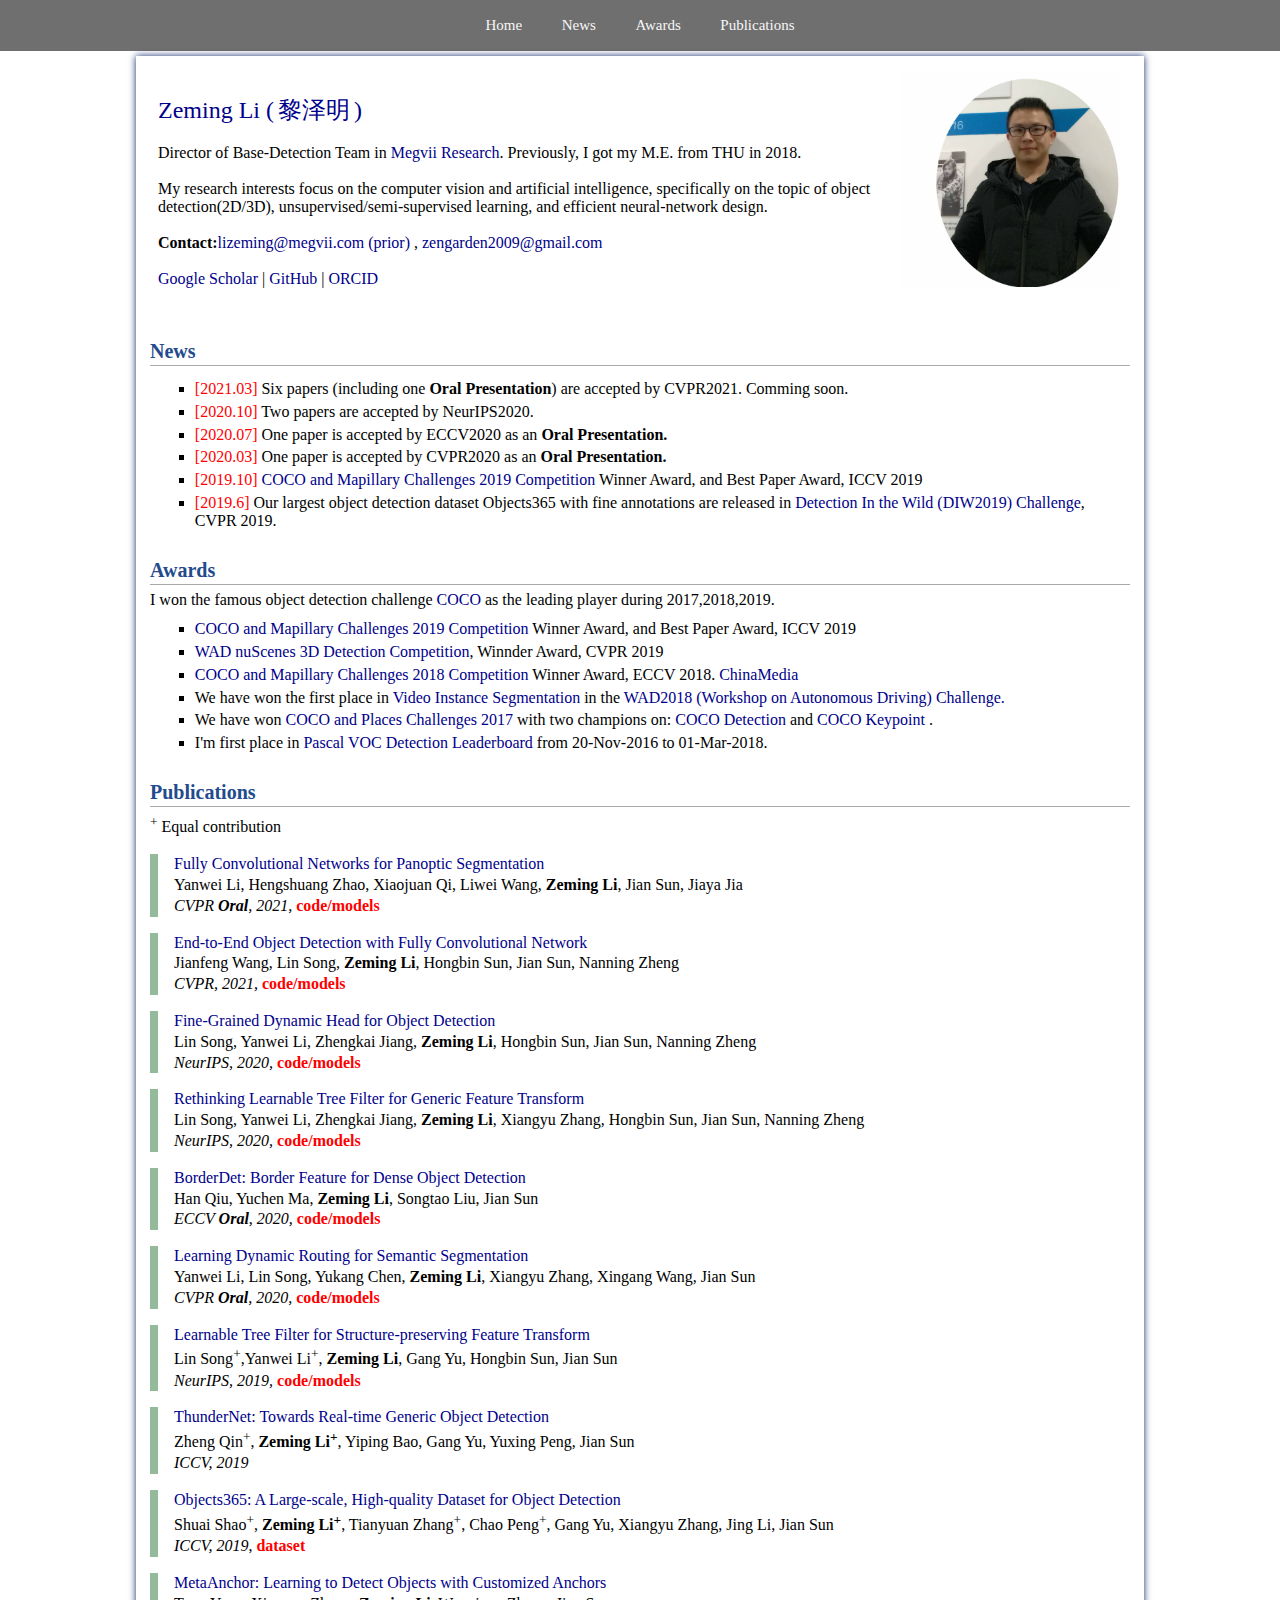
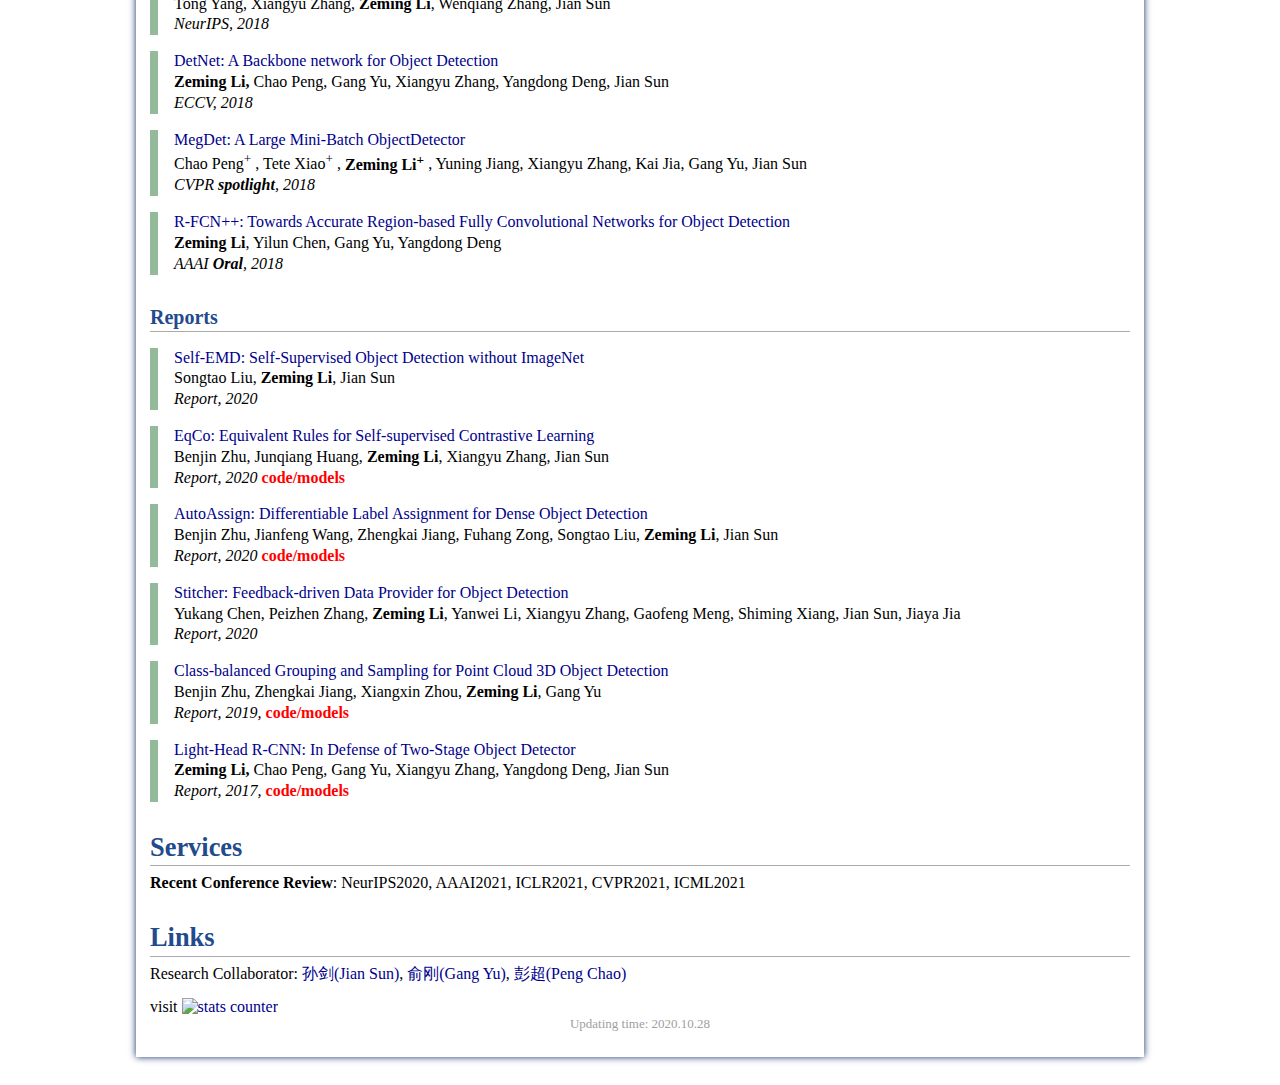
==== commit 18904335: "update personal page till 2020.03.01" ====
--- a/index.html
+++ b/index.html
@@ -82,8 +82,8 @@
     <ul>
         <li><a href="#Home">Home</a></li>
         <li><a href="#News">News</a></li>
+        <li><a href="#Awards">Awards</a></li>
         <li><a href="#Publications">Publications</a></li>
-        <li><a href="#Awards">Awards</a></li>
     </ul>
 </div>
 
@@ -128,7 +128,7 @@
 
         <a name="News"><h2>News</h2></a>
         <ul>
-            <li><font color="#FF0000">[2021.03]</font> Six papers (including one oral Presentation) are accepted by CVPR2021. Comming soon.</li>
+            <li><font color="#FF0000">[2021.03]</font> Six papers (including one <b>Oral Presentation</b>) are accepted by CVPR2021. Comming soon.</li>
             <li><font color="#FF0000">[2020.10]</font> Two papers are accepted by NeurIPS2020.</li>
             <li><font color="#FF0000">[2020.07]</font> One paper is accepted by ECCV2020 as an <b>Oral Presentation. </b></li>
             <li><font color="#FF0000">[2020.03]</font> One paper is accepted by CVPR2020 as an <b>Oral Presentation. </b></li>
@@ -143,294 +143,6 @@
             </li>
         </ul>
 
-        <!--        Publications             -->
-        <a name="Publications"><h2>Publications</h2></a>
-        <p><sup>+</sup> Equal contribution</p>
-
-        <blockquote>
-            <p>
-                <a target="_blank" href="https://arxiv.org/pdf/2012.00720"> Fully Convolutional Networks for Panoptic Segmentation </a>
-                <br />
-                Yanwei Li, Hengshuang Zhao, Xiaojuan Qi, Liwei Wang, <b>Zeming Li</b>, Jian Sun, Jiaya Jia
-                <br />
-                <i>CVPR <b>Oral</b>, 2021,</i>
-                <font color="#808080">
-                    <b>
-                        <a href="https://github.com/yanwei-li/PanopticFCN">
-                            <font color="#FF0000">code/models</font>
-                        </a>
-                    </b>
-                </font>
-            </p>
-        </blockquote>
-
-        <blockquote>
-            <p>
-                <a target="_blank" href="https://arxiv.org/pdf/2012.03544"> End-to-End Object Detection with Fully Convolutional Network </a>
-                <br />
-                Jianfeng Wang, Lin Song, <b>Zeming Li</b>, Hongbin Sun, Jian Sun, Nanning Zheng
-                <br />
-                <i>CVPR, 2021,</i>
-                <font color="#808080">
-                    <b>
-                        <a href="https://github.com/Megvii-BaseDetection/DeFCN">
-                            <font color="#FF0000">code/models</font>
-                        </a>
-                    </b>
-                </font>
-            </p>
-        </blockquote>
-
-        <blockquote>
-            <p>
-                <a target="_blank" href="https://papers.nips.cc/paper/2020/file/7f6caf1f0ba788cd7953d817724c2b6e-Paper.pdf"> Fine-Grained Dynamic Head for Object Detection</a>
-                <br />
-                Lin Song, Yanwei Li, Zhengkai Jiang, <b>Zeming Li</b>, Hongbin Sun, Jian Sun, Nanning Zheng
-                <br />
-                <i>NeurIPS, 2020,</i>
-                <font color="#808080">
-                    <b>
-                        <a href="https://github.com/StevenGrove/DynamicHead">
-                            <font color="#FF0000">code/models</font>
-                        </a>
-                    </b>
-                </font>
-            </p>
-        </blockquote>
-
-        <blockquote>
-            <p>
-                <a target="_blank" href="https://papers.nips.cc/paper/2020/file/2952351097998ac1240cb2ab7333a3d2-Paper.pdf"> Rethinking Learnable Tree Filter for Generic Feature Transform</a>
-                <br />
-                Lin Song, Yanwei Li, Zhengkai Jiang, <b>Zeming Li</b>, Xiangyu Zhang, Hongbin Sun, Jian Sun, Nanning Zheng
-                <br />
-                <i>NeurIPS, 2020,</i>
-                <font color="#808080">
-                    <b>
-                        <a href="https://github.com/StevenGrove/LearnableTreeFilterV2">
-                            <font color="#FF0000">code/models</font>
-                        </a>
-                    </b>
-                </font>
-            </p>
-        </blockquote>
-
-        <blockquote>
-            <p>
-                <a target="_blank" href="https://arxiv.org/pdf/2007.11056v1.pdf"> BorderDet: Border Feature for Dense Object Detection</a>
-                <br />
-                Han Qiu, Yuchen Ma, <b>Zeming Li</b>, Songtao Liu, Jian Sun
-                <br />
-                <i>ECCV <b>Oral</b>, 2020,</i>
-                <font color="#808080">
-                    <b>
-                        <a href="https://github.com/Megvii-BaseDetection/BorderDet">
-                            <font color="#FF0000">code/models</font>
-                        </a>
-                    </b>
-                </font>
-            </p>
-        </blockquote>
-
-        <blockquote>
-            <p>
-                <a target="_blank" href="https://openaccess.thecvf.com/content_CVPR_2020/papers/Li_Learning_Dynamic_Routing_for_Semantic_Segmentation_CVPR_2020_paper.pdf"> Learning Dynamic Routing for Semantic Segmentation</a>
-                <br />
-                Yanwei Li, Lin Song, Yukang Chen, <b>Zeming Li</b>, Xiangyu Zhang, Xingang Wang, Jian Sun
-                <br />
-                <i>CVPR <b>Oral</b>, 2020,</i>
-                <font color="#808080">
-                    <b>
-                        <a href="https://github.com/yanwei-li/DynamicRouting">
-                            <font color="#FF0000">code/models</font>
-                        </a>
-                    </b>
-                </font>
-            </p>
-        </blockquote>
-
-        <blockquote>
-            <p>
-                <a target="_blank" href="https://papers.nips.cc/paper/8448-learnable-tree-filter-for-structure-preserving-feature-transform.pdf"> Learnable Tree Filter for Structure-preserving Feature Transform</a>
-                <br />
-                Lin Song<sup>+</sup>,Yanwei Li<sup>+</sup>, <b>Zeming Li</b>, Gang Yu, Hongbin Sun, Jian Sun
-                <br />
-                <i>NeurIPS, 2019,</i>
-                <font color="#808080">
-                    <b>
-                        <a href="https://github.com/StevenGrove/TreeFilter-Torch">
-                            <font color="#FF0000">code/models</font>
-                        </a>
-                    </b>
-                </font>
-            </p>
-        </blockquote>
-
-        <blockquote>
-            <p>
-                <a target="_blank" href="https://openaccess.thecvf.com/content_ICCV_2019/papers/Qin_ThunderNet_Towards_Real-Time_Generic_Object_Detection_on_Mobile_Devices_ICCV_2019_paper.pdf">
-                    ThunderNet: Towards Real-time Generic Object Detection
-                </a>
-                <br />
-                Zheng Qin<sup>+</sup>, <b>Zeming Li<sup>+</sup></b>, Yiping Bao, Gang Yu, Yuxing Peng, Jian Sun
-                <br />
-                <i>ICCV, 2019</i>
-            </p>
-        </blockquote>
-
-        <blockquote>
-            <p>
-                <a target="_blank" href="https://openaccess.thecvf.com/content_ICCV_2019/papers/Shao_Objects365_A_Large-Scale_High-Quality_Dataset_for_Object_Detection_ICCV_2019_paper.pdf">
-                    Objects365: A Large-scale, High-quality Dataset for Object Detection
-                </a>
-                <br />
-                Shuai Shao<sup>+</sup>, <b>Zeming Li<sup>+</sup></b>, Tianyuan Zhang<sup>+</sup>, Chao Peng<sup>+</sup>, Gang Yu, Xiangyu Zhang, Jing Li, Jian Sun
-                <br />
-                <i>ICCV, 2019</i>,
-                <font color="#808080">
-                    <b>
-                        <a href="https://www.objects365.org/overview.html">
-                            <font color="#FF0000">dataset</font>
-                        </a>
-                    </b>
-                </font>
-            </p>
-        </blockquote>
-
-        <blockquote>
-            <p>
-                <a target="_blank" href="https://papers.nips.cc/paper/7315-metaanchor-learning-to-detect-objects-with-customized-anchors.pdf"> MetaAnchor: Learning to Detect Objects with Customized Anchors</a>
-                <br />
-                Tong Yang, Xiangyu Zhang, <b>Zeming Li</b>, Wenqiang Zhang, Jian Sun
-                <br />
-                <i>NeurIPS, 2018</i>
-                <br />
-            </p>
-        </blockquote>
-
-        <blockquote>
-            <p>
-                <a target="_blank" href="https://eccv2018.org/openaccess/content_ECCV_2018/papers/Zeming_Li_DetNet_Design_Backbone_ECCV_2018_paper.pdf"> DetNet: A Backbone network for Object Detection</a>
-                <br />
-                <b>Zeming Li, </b> Chao Peng, Gang Yu, Xiangyu Zhang, Yangdong Deng, Jian Sun
-                <br />
-                <i>ECCV, 2018</i>
-                <br />
-            </p>
-        </blockquote>
-
-        <blockquote>
-            <p>
-                <a target="_blank" href="https://openaccess.thecvf.com/content_cvpr_2018/CameraReady/0836.pdf" class=""> MegDet: A Large Mini-Batch ObjectDetector</a>
-                <br />
-                Chao Peng<sup>+</sup> , Tete Xiao<sup>+</sup> , <b>Zeming Li<sup>+</sup> </b>, Yuning Jiang, Xiangyu Zhang, Kai Jia, Gang Yu, Jian Sun
-                <br />
-                <i>CVPR <b>spotlight</b>, 2018</i>
-            </p>
-        </blockquote>
-
-        <blockquote>
-            <p>
-                <a target="_blank" href="#">R-FCN++: Towards Accurate Region-based Fully Convolutional Networks for Object Detection</a>
-                <br />
-                <b>Zeming Li</b>, Yilun Chen, Gang Yu, Yangdong Deng
-                <br />
-                <i>AAAI <b>Oral</b>, 2018</i>
-            </p>
-        </blockquote>
-
-        <!--        Reports             -->
-
-        <a name="Reports"><h2>Reports</h2></a>
-
-        <blockquote>
-            <p>
-                <a target="_blank" href="https://arxiv.org/pdf/2011.13677.pdf"> Self-EMD: Self-Supervised Object Detection without ImageNet </a>
-                <br />
-                Songtao Liu, <b>Zeming Li</b>, Jian Sun
-                <br />
-                <i>Report, 2020</i>
-            </p>
-        </blockquote>
-
-        <blockquote>
-            <p>
-                <a target="_blank" href="https://arxiv.org/pdf/2010.01929"> EqCo: Equivalent Rules for Self-supervised Contrastive Learning</a>
-                <br />
-                Benjin Zhu, Junqiang Huang, <b>Zeming Li</b>, Xiangyu Zhang, Jian Sun
-                <br />
-                <i>Report, 2020</i>
-                <font color="#808080">
-                    <b>
-                        <a href="https://github.com/poodarchu/SelfSup">
-                            <font color="#FF0000">code/models</font>
-                        </a>
-                    </b>
-                </font>
-            </p>
-        </blockquote>
-
-        <blockquote>
-            <p>
-                <a target="_blank" href="https://arxiv.org/pdf/2007.03496.pdf"> AutoAssign: Differentiable Label Assignment for Dense Object Detection</a>
-                <br />
-                Benjin Zhu, Jianfeng Wang, Zhengkai Jiang, Fuhang Zong, Songtao Liu, <b>Zeming Li</b>, Jian Sun
-                <br />
-                <i>Report, 2020</i>
-                <font color="#808080">
-                    <b>
-                        <a href="https://github.com/Megvii-BaseDetection/AutoAssign">
-                            <font color="#FF0000">code/models</font>
-                        </a>
-                    </b>
-                </font>
-            </p>
-        </blockquote>
-
-        <blockquote>
-            <p>
-                <a target="_blank" href="https://arxiv.org/abs/2004.12432"> Stitcher: Feedback-driven Data Provider for Object Detection</a>
-                <br />
-                Yukang Chen, Peizhen Zhang, <b>Zeming Li</b>, Yanwei Li, Xiangyu Zhang, Gaofeng Meng, Shiming Xiang, Jian Sun, Jiaya Jia
-                <br />
-                <i>Report, 2020</i>
-            </p>
-        </blockquote>
-
-        <blockquote>
-            <p>
-                <a target="_blank" href="https://arxiv.org/abs/1908.09492"> Class-balanced Grouping and Sampling for Point Cloud 3D Object Detection</a>
-                <br />
-                Benjin Zhu, Zhengkai Jiang, Xiangxin Zhou, <b>Zeming Li</b>, Gang Yu
-                <br />
-                <i>Report, 2019,</i>
-                <font color="#808080">
-                    <b>
-                        <a href="https://github.com/poodarchu/Det3D">
-                            <font color="#FF0000">code/models</font>
-                        </a>
-                    </b>
-                </font>
-            </p>
-        </blockquote>
-
-        <blockquote>
-            <p>
-                <a target="_blank" href="https://arxiv.org/pdf/1711.07264.pdf"> Light-Head R-CNN: In Defense of Two-Stage Object Detector</a>
-                <br />
-                <b>Zeming Li, </b> Chao Peng, Gang Yu, Xiangyu Zhang, Yangdong Deng, Jian Sun
-                <br />
-                <i>Report, 2017,</i>
-                <font color="#808080">
-                    <b>
-                        <a href="https://github.com/zengarden/light_head_rcnn">
-                            <font color="#FF0000">code/models</font>
-                        </a>
-                    </b>
-                </font>
-            </p>
-        </blockquote>
-
         <!-- Awards -->
         <a name="Awards"><h2>Awards</h2></a>
         I won the famous object detection challenge <a href="https://cocodataset.org/#home">COCO</a> as the leading player during 2017,2018,2019.
@@ -459,6 +171,294 @@
                 <li>I'm first place in <a href="http://host.robots.ox.ac.uk:8080/leaderboard/displaylb.php?challengeid=11&compid=4">Pascal VOC Detection Leaderboard </a> from 20-Nov-2016 to 01-Mar-2018.</li>
             </ul>
         </font>
+
+        <!--        Publications             -->
+        <a name="Publications"><h2>Publications</h2></a>
+        <p><sup>+</sup> Equal contribution</p>
+
+        <blockquote>
+            <p>
+                <a target="_blank" href="https://arxiv.org/pdf/2012.00720"> Fully Convolutional Networks for Panoptic Segmentation </a>
+                <br />
+                Yanwei Li, Hengshuang Zhao, Xiaojuan Qi, Liwei Wang, <b>Zeming Li</b>, Jian Sun, Jiaya Jia
+                <br />
+                <i>CVPR <b>Oral</b>, 2021,</i>
+                <font color="#808080">
+                    <b>
+                        <a href="https://github.com/yanwei-li/PanopticFCN">
+                            <font color="#FF0000">code/models</font>
+                        </a>
+                    </b>
+                </font>
+            </p>
+        </blockquote>
+
+        <blockquote>
+            <p>
+                <a target="_blank" href="https://arxiv.org/pdf/2012.03544"> End-to-End Object Detection with Fully Convolutional Network </a>
+                <br />
+                Jianfeng Wang, Lin Song, <b>Zeming Li</b>, Hongbin Sun, Jian Sun, Nanning Zheng
+                <br />
+                <i>CVPR, 2021,</i>
+                <font color="#808080">
+                    <b>
+                        <a href="https://github.com/Megvii-BaseDetection/DeFCN">
+                            <font color="#FF0000">code/models</font>
+                        </a>
+                    </b>
+                </font>
+            </p>
+        </blockquote>
+
+        <blockquote>
+            <p>
+                <a target="_blank" href="https://papers.nips.cc/paper/2020/file/7f6caf1f0ba788cd7953d817724c2b6e-Paper.pdf"> Fine-Grained Dynamic Head for Object Detection</a>
+                <br />
+                Lin Song, Yanwei Li, Zhengkai Jiang, <b>Zeming Li</b>, Hongbin Sun, Jian Sun, Nanning Zheng
+                <br />
+                <i>NeurIPS, 2020,</i>
+                <font color="#808080">
+                    <b>
+                        <a href="https://github.com/StevenGrove/DynamicHead">
+                            <font color="#FF0000">code/models</font>
+                        </a>
+                    </b>
+                </font>
+            </p>
+        </blockquote>
+
+        <blockquote>
+            <p>
+                <a target="_blank" href="https://papers.nips.cc/paper/2020/file/2952351097998ac1240cb2ab7333a3d2-Paper.pdf"> Rethinking Learnable Tree Filter for Generic Feature Transform</a>
+                <br />
+                Lin Song, Yanwei Li, Zhengkai Jiang, <b>Zeming Li</b>, Xiangyu Zhang, Hongbin Sun, Jian Sun, Nanning Zheng
+                <br />
+                <i>NeurIPS, 2020,</i>
+                <font color="#808080">
+                    <b>
+                        <a href="https://github.com/StevenGrove/LearnableTreeFilterV2">
+                            <font color="#FF0000">code/models</font>
+                        </a>
+                    </b>
+                </font>
+            </p>
+        </blockquote>
+
+        <blockquote>
+            <p>
+                <a target="_blank" href="https://arxiv.org/pdf/2007.11056v1.pdf"> BorderDet: Border Feature for Dense Object Detection</a>
+                <br />
+                Han Qiu, Yuchen Ma, <b>Zeming Li</b>, Songtao Liu, Jian Sun
+                <br />
+                <i>ECCV <b>Oral</b>, 2020,</i>
+                <font color="#808080">
+                    <b>
+                        <a href="https://github.com/Megvii-BaseDetection/BorderDet">
+                            <font color="#FF0000">code/models</font>
+                        </a>
+                    </b>
+                </font>
+            </p>
+        </blockquote>
+
+        <blockquote>
+            <p>
+                <a target="_blank" href="https://openaccess.thecvf.com/content_CVPR_2020/papers/Li_Learning_Dynamic_Routing_for_Semantic_Segmentation_CVPR_2020_paper.pdf"> Learning Dynamic Routing for Semantic Segmentation</a>
+                <br />
+                Yanwei Li, Lin Song, Yukang Chen, <b>Zeming Li</b>, Xiangyu Zhang, Xingang Wang, Jian Sun
+                <br />
+                <i>CVPR <b>Oral</b>, 2020,</i>
+                <font color="#808080">
+                    <b>
+                        <a href="https://github.com/yanwei-li/DynamicRouting">
+                            <font color="#FF0000">code/models</font>
+                        </a>
+                    </b>
+                </font>
+            </p>
+        </blockquote>
+
+        <blockquote>
+            <p>
+                <a target="_blank" href="https://papers.nips.cc/paper/8448-learnable-tree-filter-for-structure-preserving-feature-transform.pdf"> Learnable Tree Filter for Structure-preserving Feature Transform</a>
+                <br />
+                Lin Song<sup>+</sup>,Yanwei Li<sup>+</sup>, <b>Zeming Li</b>, Gang Yu, Hongbin Sun, Jian Sun
+                <br />
+                <i>NeurIPS, 2019,</i>
+                <font color="#808080">
+                    <b>
+                        <a href="https://github.com/StevenGrove/TreeFilter-Torch">
+                            <font color="#FF0000">code/models</font>
+                        </a>
+                    </b>
+                </font>
+            </p>
+        </blockquote>
+
+        <blockquote>
+            <p>
+                <a target="_blank" href="https://openaccess.thecvf.com/content_ICCV_2019/papers/Qin_ThunderNet_Towards_Real-Time_Generic_Object_Detection_on_Mobile_Devices_ICCV_2019_paper.pdf">
+                    ThunderNet: Towards Real-time Generic Object Detection
+                </a>
+                <br />
+                Zheng Qin<sup>+</sup>, <b>Zeming Li<sup>+</sup></b>, Yiping Bao, Gang Yu, Yuxing Peng, Jian Sun
+                <br />
+                <i>ICCV, 2019</i>
+            </p>
+        </blockquote>
+
+        <blockquote>
+            <p>
+                <a target="_blank" href="https://openaccess.thecvf.com/content_ICCV_2019/papers/Shao_Objects365_A_Large-Scale_High-Quality_Dataset_for_Object_Detection_ICCV_2019_paper.pdf">
+                    Objects365: A Large-scale, High-quality Dataset for Object Detection
+                </a>
+                <br />
+                Shuai Shao<sup>+</sup>, <b>Zeming Li<sup>+</sup></b>, Tianyuan Zhang<sup>+</sup>, Chao Peng<sup>+</sup>, Gang Yu, Xiangyu Zhang, Jing Li, Jian Sun
+                <br />
+                <i>ICCV, 2019</i>,
+                <font color="#808080">
+                    <b>
+                        <a href="https://www.objects365.org/overview.html">
+                            <font color="#FF0000">dataset</font>
+                        </a>
+                    </b>
+                </font>
+            </p>
+        </blockquote>
+
+        <blockquote>
+            <p>
+                <a target="_blank" href="https://papers.nips.cc/paper/7315-metaanchor-learning-to-detect-objects-with-customized-anchors.pdf"> MetaAnchor: Learning to Detect Objects with Customized Anchors</a>
+                <br />
+                Tong Yang, Xiangyu Zhang, <b>Zeming Li</b>, Wenqiang Zhang, Jian Sun
+                <br />
+                <i>NeurIPS, 2018</i>
+                <br />
+            </p>
+        </blockquote>
+
+        <blockquote>
+            <p>
+                <a target="_blank" href="https://eccv2018.org/openaccess/content_ECCV_2018/papers/Zeming_Li_DetNet_Design_Backbone_ECCV_2018_paper.pdf"> DetNet: A Backbone network for Object Detection</a>
+                <br />
+                <b>Zeming Li, </b> Chao Peng, Gang Yu, Xiangyu Zhang, Yangdong Deng, Jian Sun
+                <br />
+                <i>ECCV, 2018</i>
+                <br />
+            </p>
+        </blockquote>
+
+        <blockquote>
+            <p>
+                <a target="_blank" href="https://openaccess.thecvf.com/content_cvpr_2018/CameraReady/0836.pdf" class=""> MegDet: A Large Mini-Batch ObjectDetector</a>
+                <br />
+                Chao Peng<sup>+</sup> , Tete Xiao<sup>+</sup> , <b>Zeming Li<sup>+</sup> </b>, Yuning Jiang, Xiangyu Zhang, Kai Jia, Gang Yu, Jian Sun
+                <br />
+                <i>CVPR <b>spotlight</b>, 2018</i>
+            </p>
+        </blockquote>
+
+        <blockquote>
+            <p>
+                <a target="_blank" href="#">R-FCN++: Towards Accurate Region-based Fully Convolutional Networks for Object Detection</a>
+                <br />
+                <b>Zeming Li</b>, Yilun Chen, Gang Yu, Yangdong Deng
+                <br />
+                <i>AAAI <b>Oral</b>, 2018</i>
+            </p>
+        </blockquote>
+
+        <!--        Reports             -->
+
+        <a name="Reports"><h2>Reports</h2></a>
+
+        <blockquote>
+            <p>
+                <a target="_blank" href="https://arxiv.org/pdf/2011.13677.pdf"> Self-EMD: Self-Supervised Object Detection without ImageNet </a>
+                <br />
+                Songtao Liu, <b>Zeming Li</b>, Jian Sun
+                <br />
+                <i>Report, 2020</i>
+            </p>
+        </blockquote>
+
+        <blockquote>
+            <p>
+                <a target="_blank" href="https://arxiv.org/pdf/2010.01929"> EqCo: Equivalent Rules for Self-supervised Contrastive Learning</a>
+                <br />
+                Benjin Zhu, Junqiang Huang, <b>Zeming Li</b>, Xiangyu Zhang, Jian Sun
+                <br />
+                <i>Report, 2020</i>
+                <font color="#808080">
+                    <b>
+                        <a href="https://github.com/poodarchu/SelfSup">
+                            <font color="#FF0000">code/models</font>
+                        </a>
+                    </b>
+                </font>
+            </p>
+        </blockquote>
+
+        <blockquote>
+            <p>
+                <a target="_blank" href="https://arxiv.org/pdf/2007.03496.pdf"> AutoAssign: Differentiable Label Assignment for Dense Object Detection</a>
+                <br />
+                Benjin Zhu, Jianfeng Wang, Zhengkai Jiang, Fuhang Zong, Songtao Liu, <b>Zeming Li</b>, Jian Sun
+                <br />
+                <i>Report, 2020</i>
+                <font color="#808080">
+                    <b>
+                        <a href="https://github.com/Megvii-BaseDetection/AutoAssign">
+                            <font color="#FF0000">code/models</font>
+                        </a>
+                    </b>
+                </font>
+            </p>
+        </blockquote>
+
+        <blockquote>
+            <p>
+                <a target="_blank" href="https://arxiv.org/abs/2004.12432"> Stitcher: Feedback-driven Data Provider for Object Detection</a>
+                <br />
+                Yukang Chen, Peizhen Zhang, <b>Zeming Li</b>, Yanwei Li, Xiangyu Zhang, Gaofeng Meng, Shiming Xiang, Jian Sun, Jiaya Jia
+                <br />
+                <i>Report, 2020</i>
+            </p>
+        </blockquote>
+
+        <blockquote>
+            <p>
+                <a target="_blank" href="https://arxiv.org/abs/1908.09492"> Class-balanced Grouping and Sampling for Point Cloud 3D Object Detection</a>
+                <br />
+                Benjin Zhu, Zhengkai Jiang, Xiangxin Zhou, <b>Zeming Li</b>, Gang Yu
+                <br />
+                <i>Report, 2019,</i>
+                <font color="#808080">
+                    <b>
+                        <a href="https://github.com/poodarchu/Det3D">
+                            <font color="#FF0000">code/models</font>
+                        </a>
+                    </b>
+                </font>
+            </p>
+        </blockquote>
+
+        <blockquote>
+            <p>
+                <a target="_blank" href="https://arxiv.org/pdf/1711.07264.pdf"> Light-Head R-CNN: In Defense of Two-Stage Object Detector</a>
+                <br />
+                <b>Zeming Li, </b> Chao Peng, Gang Yu, Xiangyu Zhang, Yangdong Deng, Jian Sun
+                <br />
+                <i>Report, 2017,</i>
+                <font color="#808080">
+                    <b>
+                        <a href="https://github.com/zengarden/light_head_rcnn">
+                            <font color="#FF0000">code/models</font>
+                        </a>
+                    </b>
+                </font>
+            </p>
+        </blockquote>
 
         <!-- Services -->
         <div>
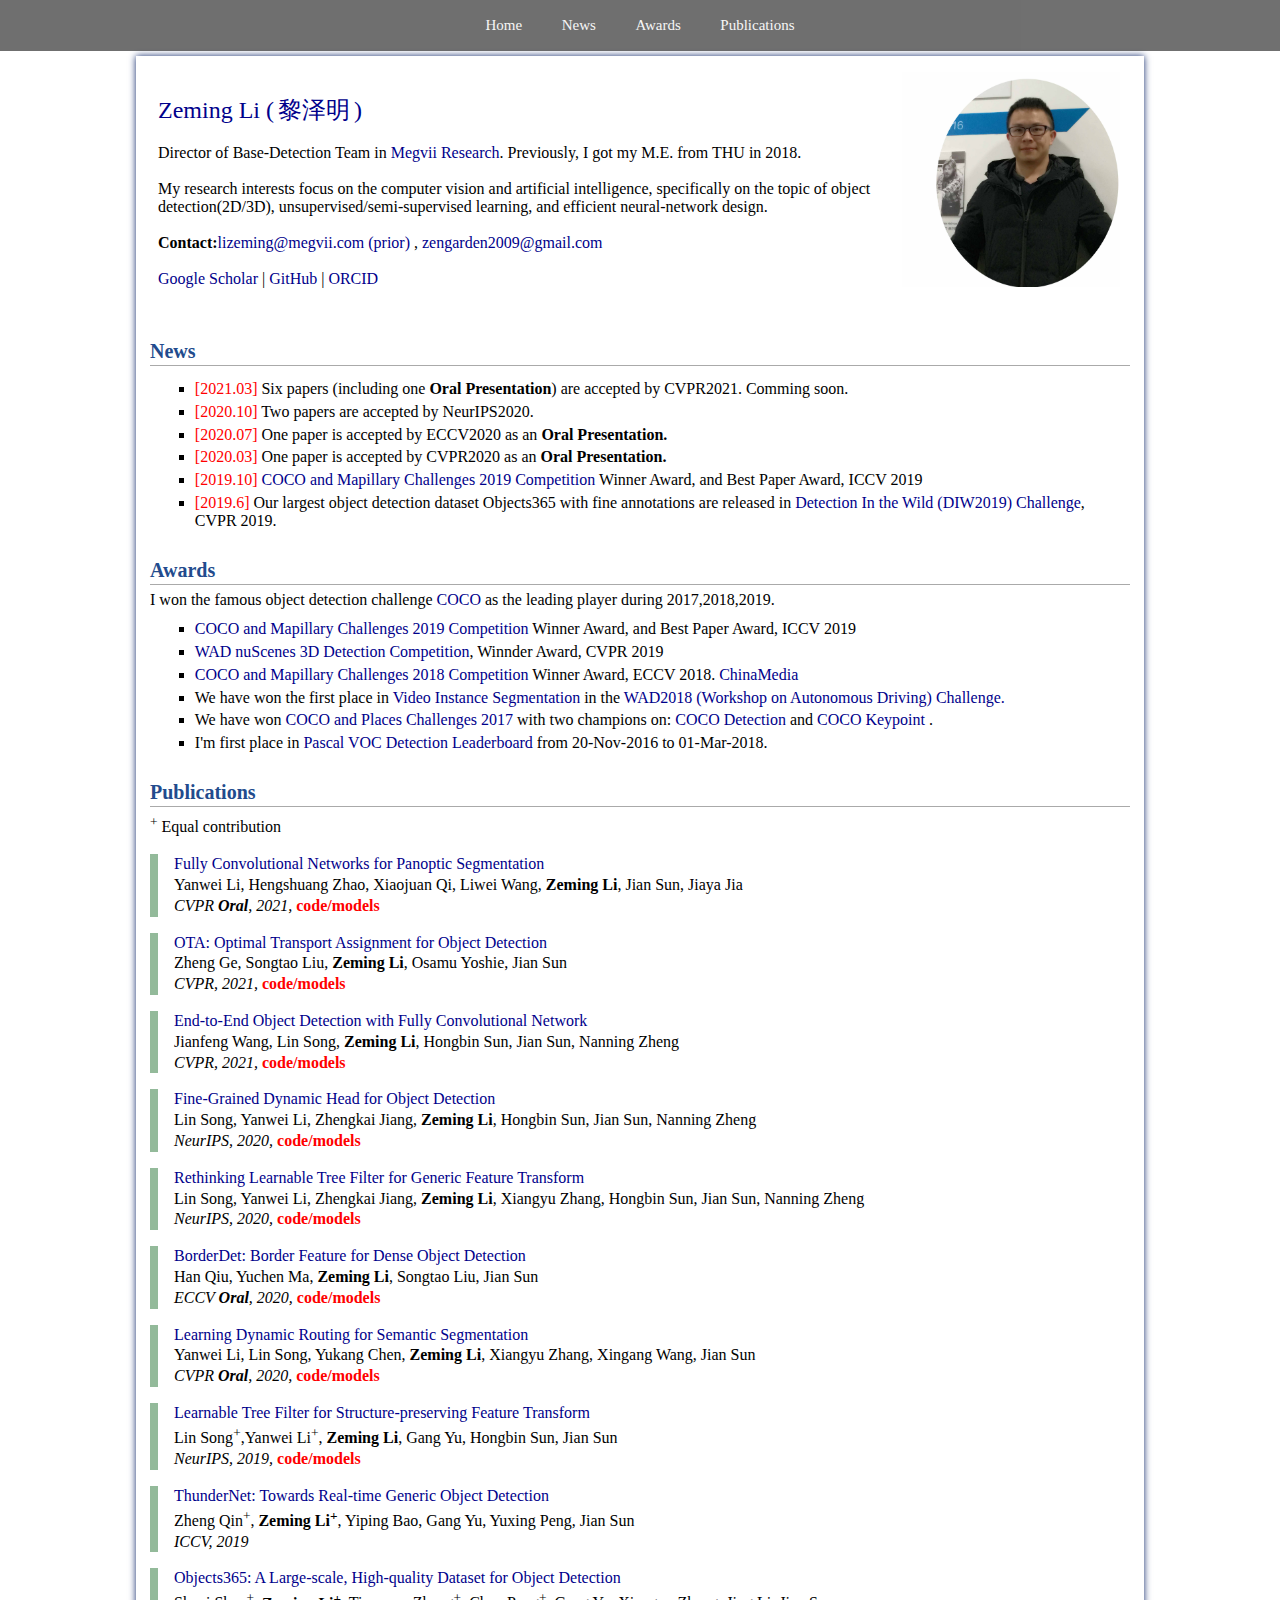
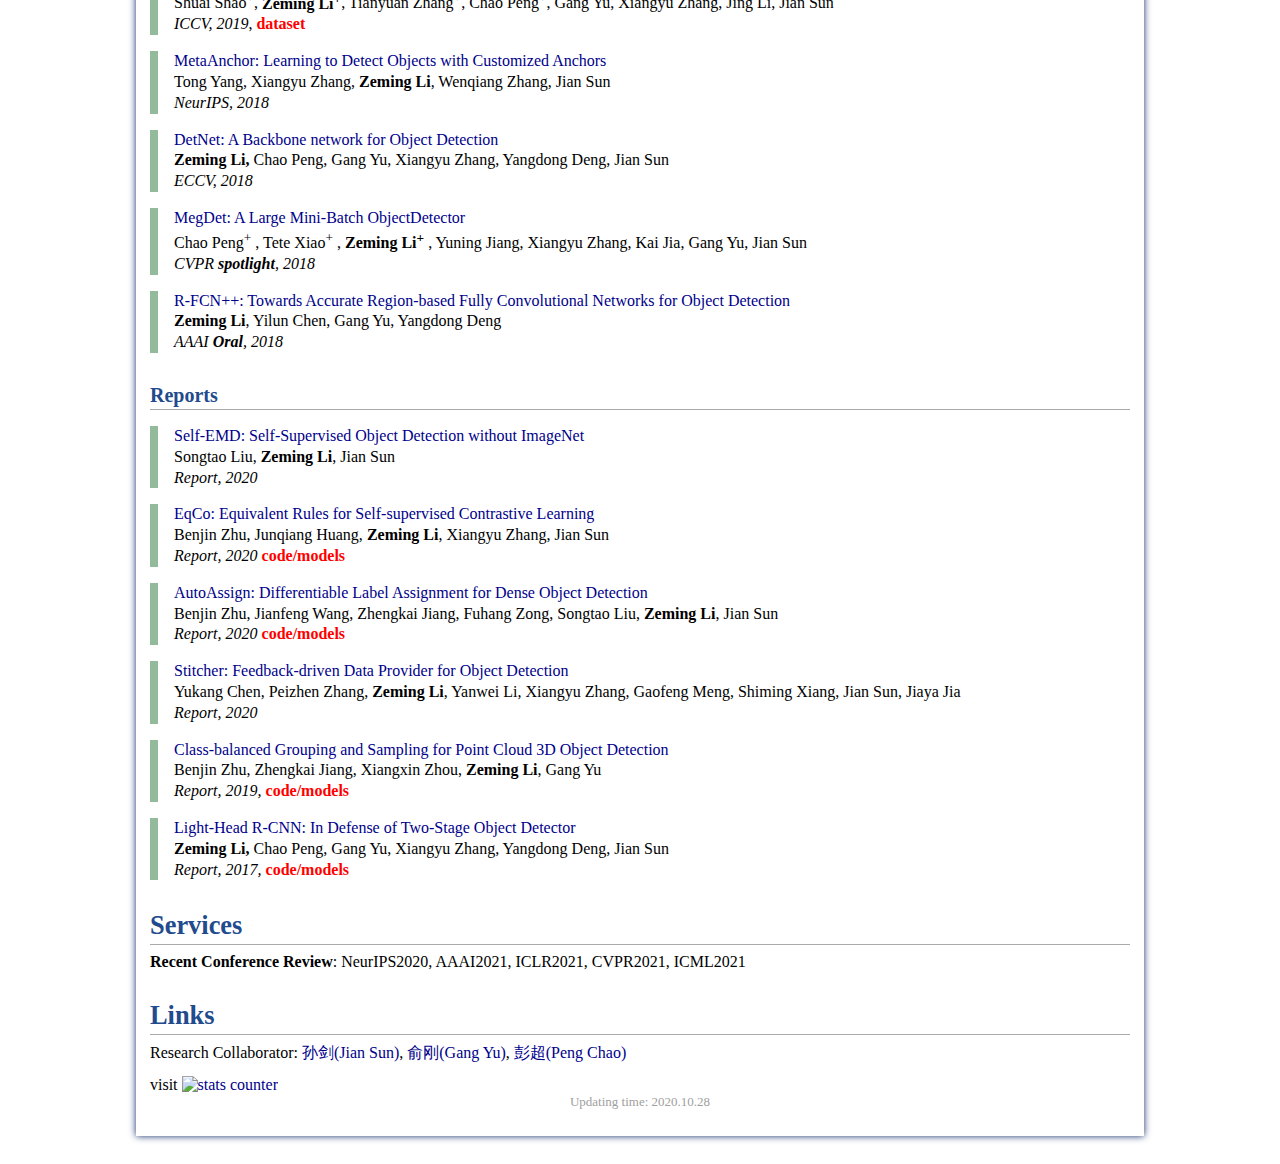
==== commit d67a9ab3: "update personal page till 2020.03.01" ====
--- a/index.html
+++ b/index.html
@@ -195,6 +195,23 @@
 
         <blockquote>
             <p>
+                <a target="_blank" href="https://arxiv.org/abs/2103.14259"> OTA: Optimal Transport Assignment for Object Detection </a>
+                <br />
+                Zheng Ge, Songtao Liu, <b>Zeming Li</b>, Osamu Yoshie, Jian Sun
+                <br />
+                <i>CVPR, 2021,</i>
+                <font color="#808080">
+                    <b>
+                        <a href="https://github.com/Megvii-BaseDetection/OTA">
+                            <font color="#FF0000">code/models</font>
+                        </a>
+                    </b>
+                </font>
+            </p>
+        </blockquote>
+
+        <blockquote>
+            <p>
                 <a target="_blank" href="https://arxiv.org/pdf/2012.03544"> End-to-End Object Detection with Fully Convolutional Network </a>
                 <br />
                 Jianfeng Wang, Lin Song, <b>Zeming Li</b>, Hongbin Sun, Jian Sun, Nanning Zheng
@@ -470,7 +487,8 @@
             <h1>Links</h1>
             <p>
                 Research Collaborator:
-                <a target="_blank" href="http://www.jiansun.org/">孙剑(Jian Sun)</a>, <a target="_blank" href="http://www.skicyyu.org/">俞刚(Gang Yu)</a>,
+                <a target="_blank" href="http://www.jiansun.org/">孙剑(Jian Sun)</a>,
+                <a target="_blank" href="http://www.skicyyu.org/">俞刚(Gang Yu)</a>,
                 <a target="_blank" href="http://www.pengchao.org/">彭超(Peng Chao)</a>
             </p>
         </div>
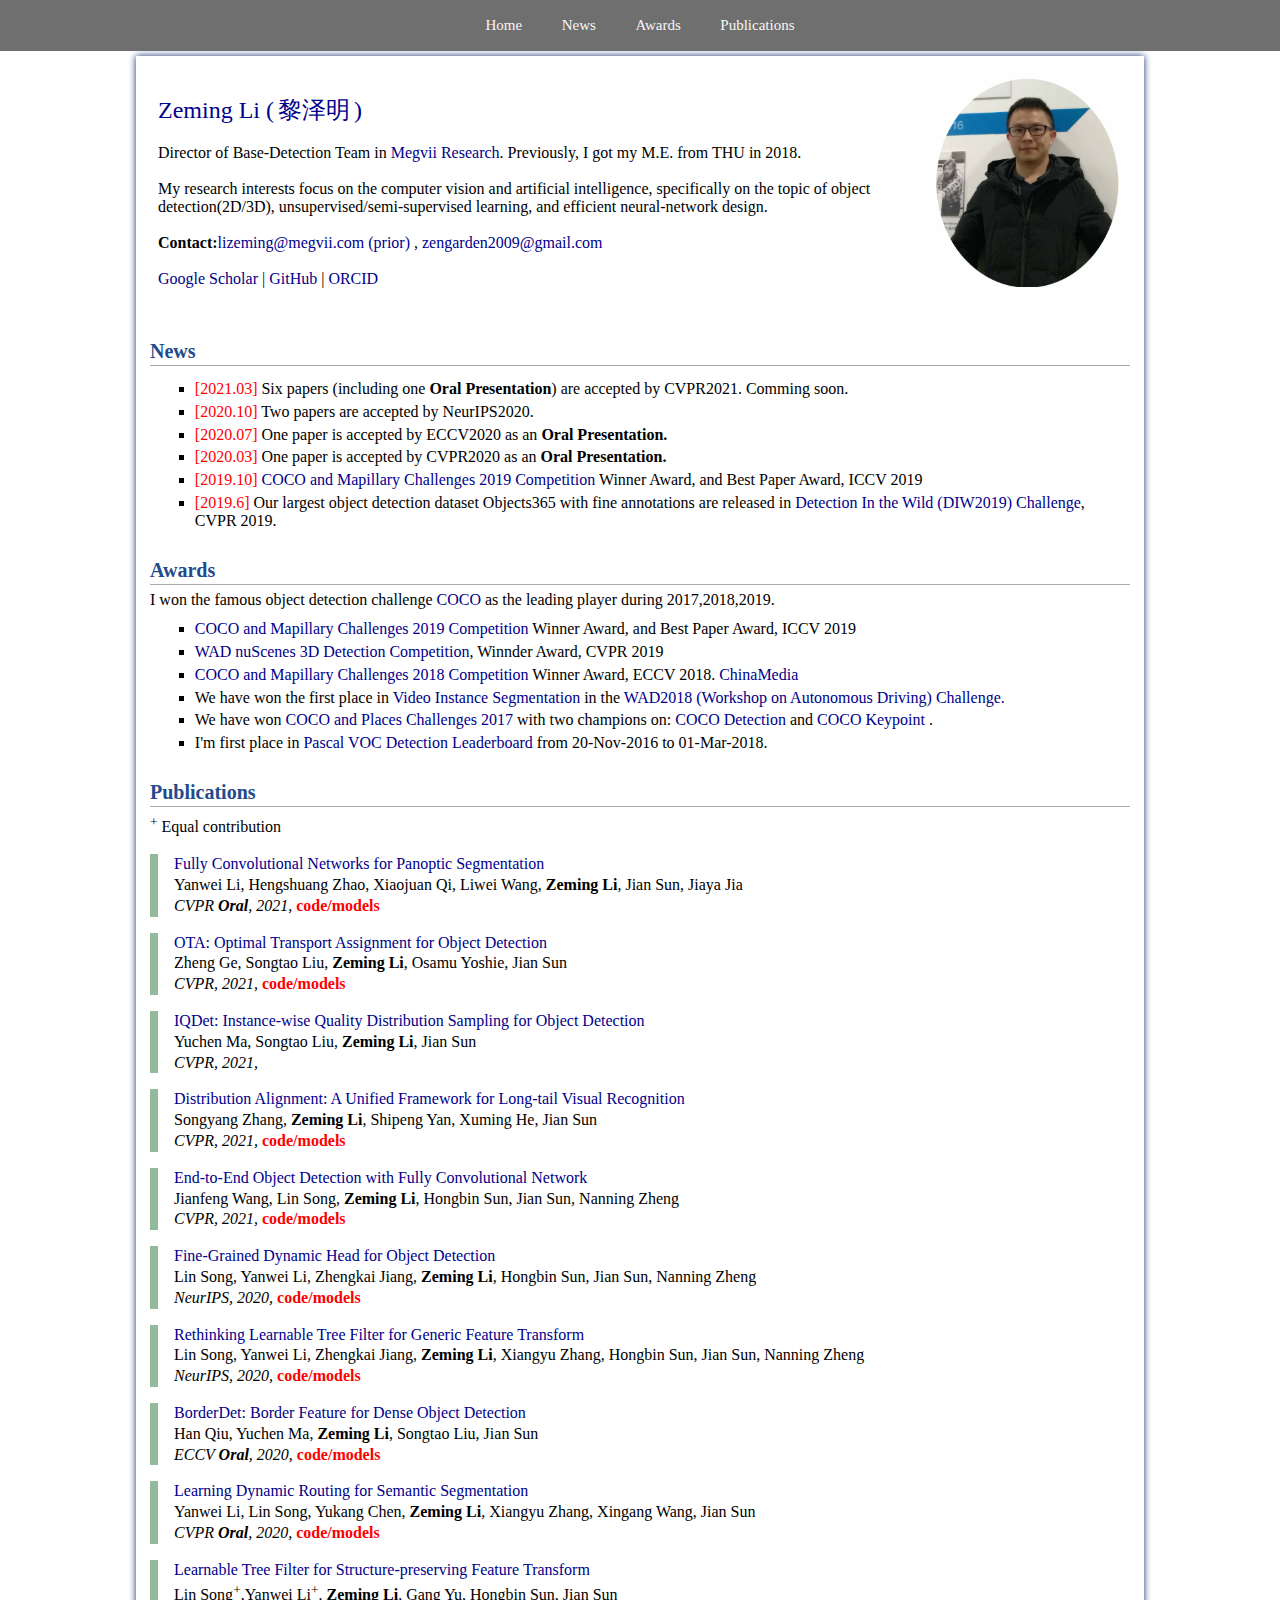
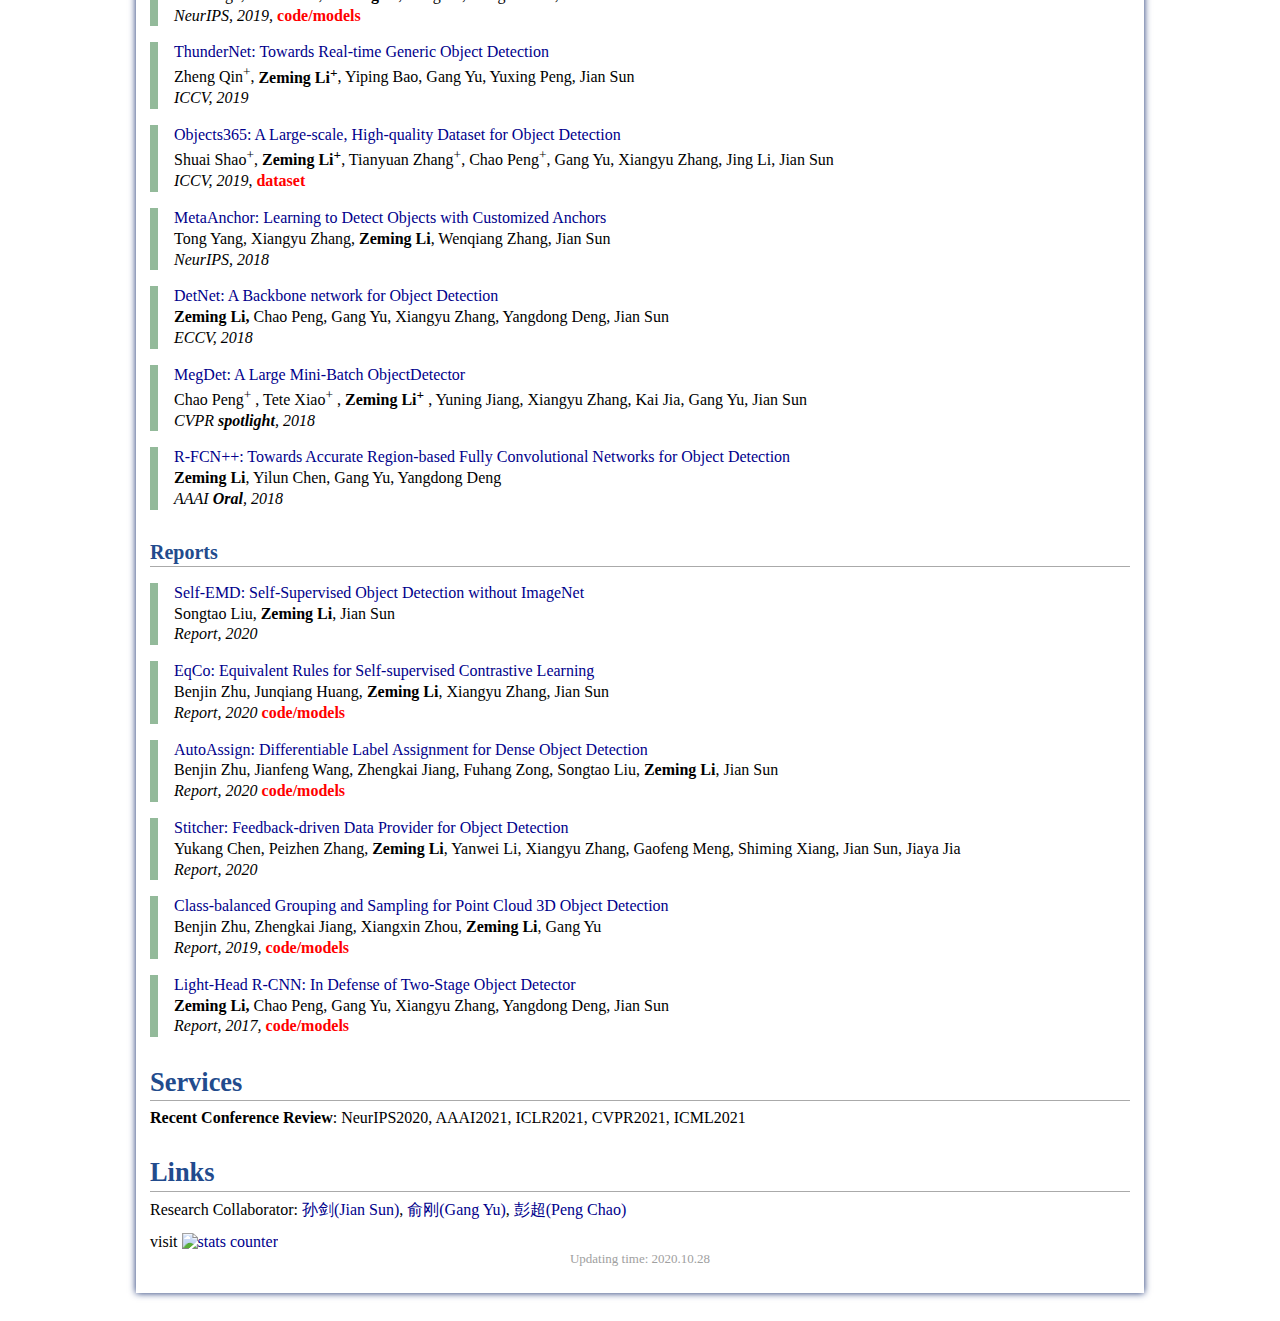
==== commit 4d6c5451: "update personal page till 2020.04.20" ====
--- a/index.html
+++ b/index.html
@@ -212,6 +212,33 @@
 
         <blockquote>
             <p>
+                <a target="_blank" href=""> IQDet: Instance-wise Quality Distribution Sampling for Object Detection </a>
+                <br />
+                Yuchen Ma, Songtao Liu, <b>Zeming Li</b>, Jian Sun
+                <br />
+                <i>CVPR, 2021,</i>
+            </p>
+        </blockquote>
+
+        <blockquote>
+            <p>
+                <a target="_blank" href=""> Distribution Alignment: A Unified Framework for Long-tail Visual Recognition </a>
+                <br />
+                Songyang Zhang, <b>Zeming Li</b>, Shipeng Yan, Xuming He, Jian Sun
+                <br />
+                <i>CVPR, 2021,</i>
+                <font color="#808080">
+                    <b>
+                        <a href="https://github.com/Megvii-BaseDetection/DisAlign">
+                            <font color="#FF0000">code/models</font>
+                        </a>
+                    </b>
+                </font>
+            </p>
+        </blockquote>
+
+        <blockquote>
+            <p>
                 <a target="_blank" href="https://arxiv.org/pdf/2012.03544"> End-to-End Object Detection with Fully Convolutional Network </a>
                 <br />
                 Jianfeng Wang, Lin Song, <b>Zeming Li</b>, Hongbin Sun, Jian Sun, Nanning Zheng
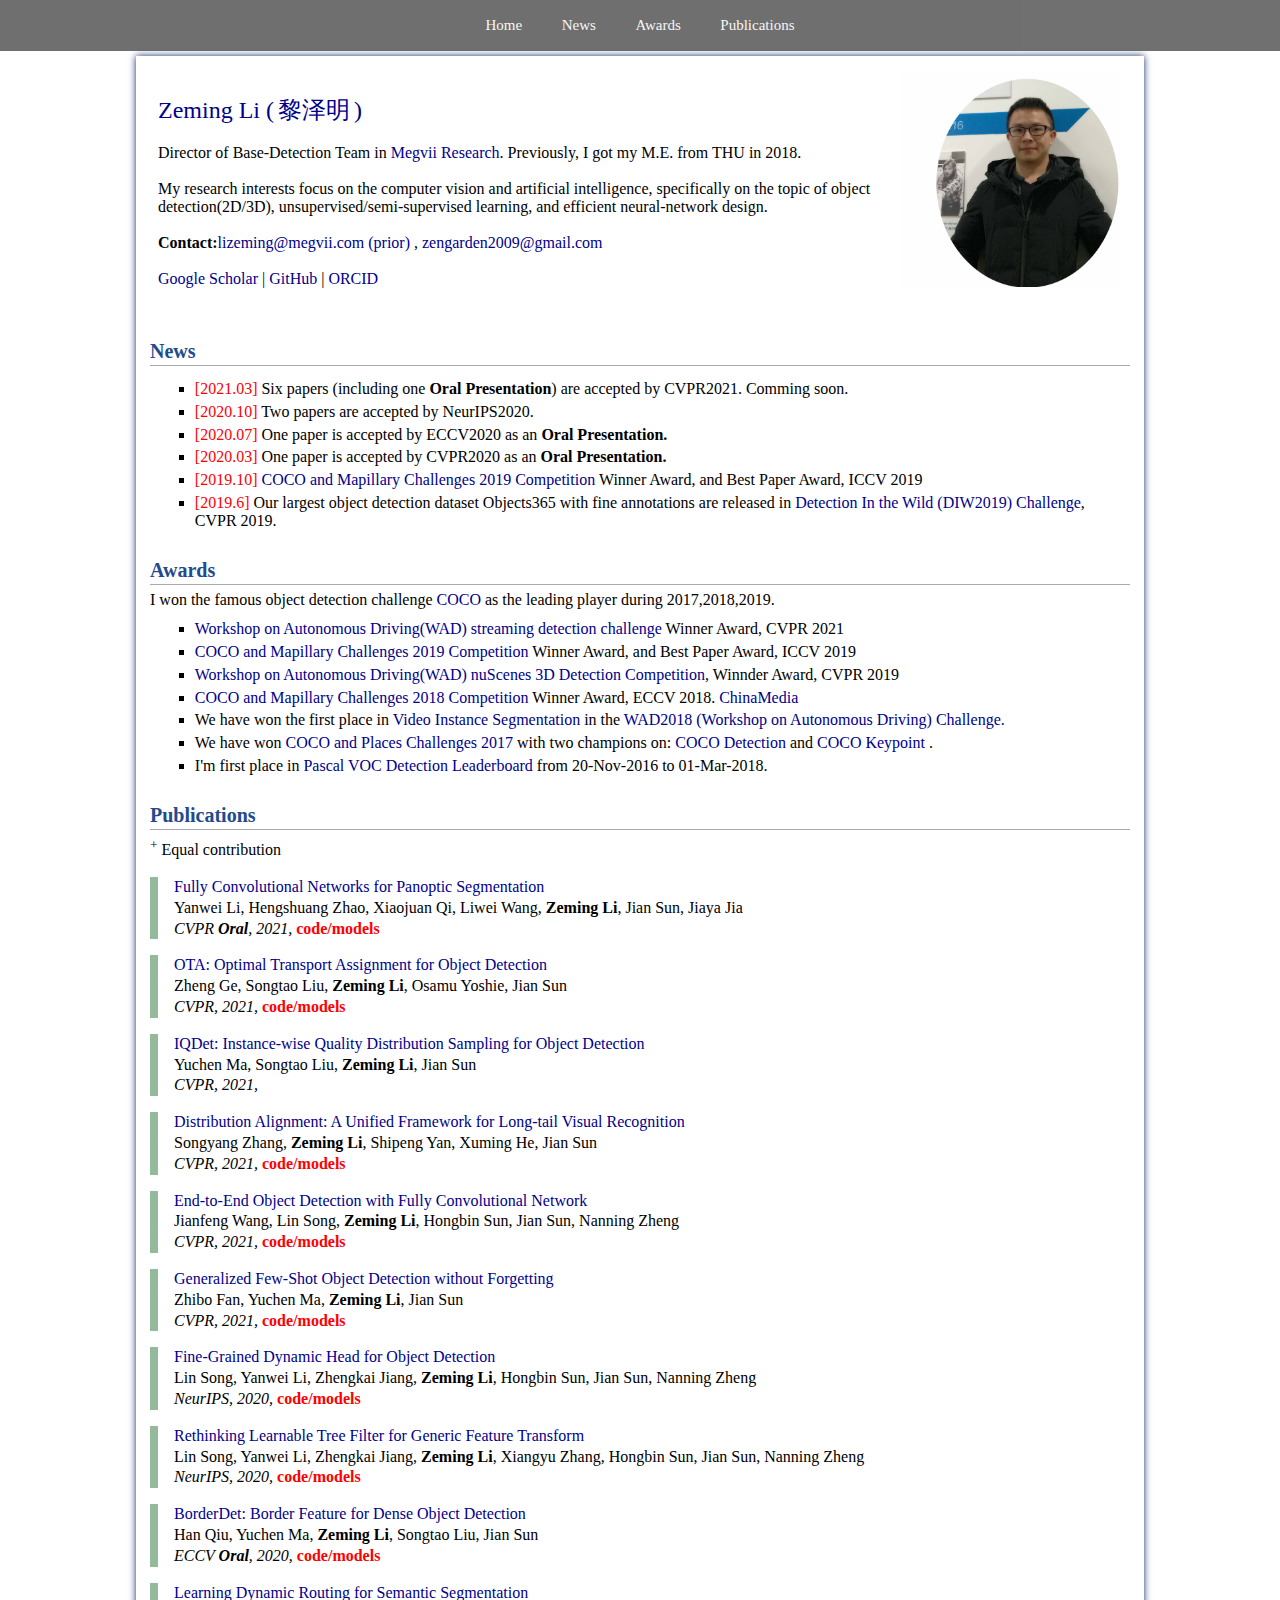
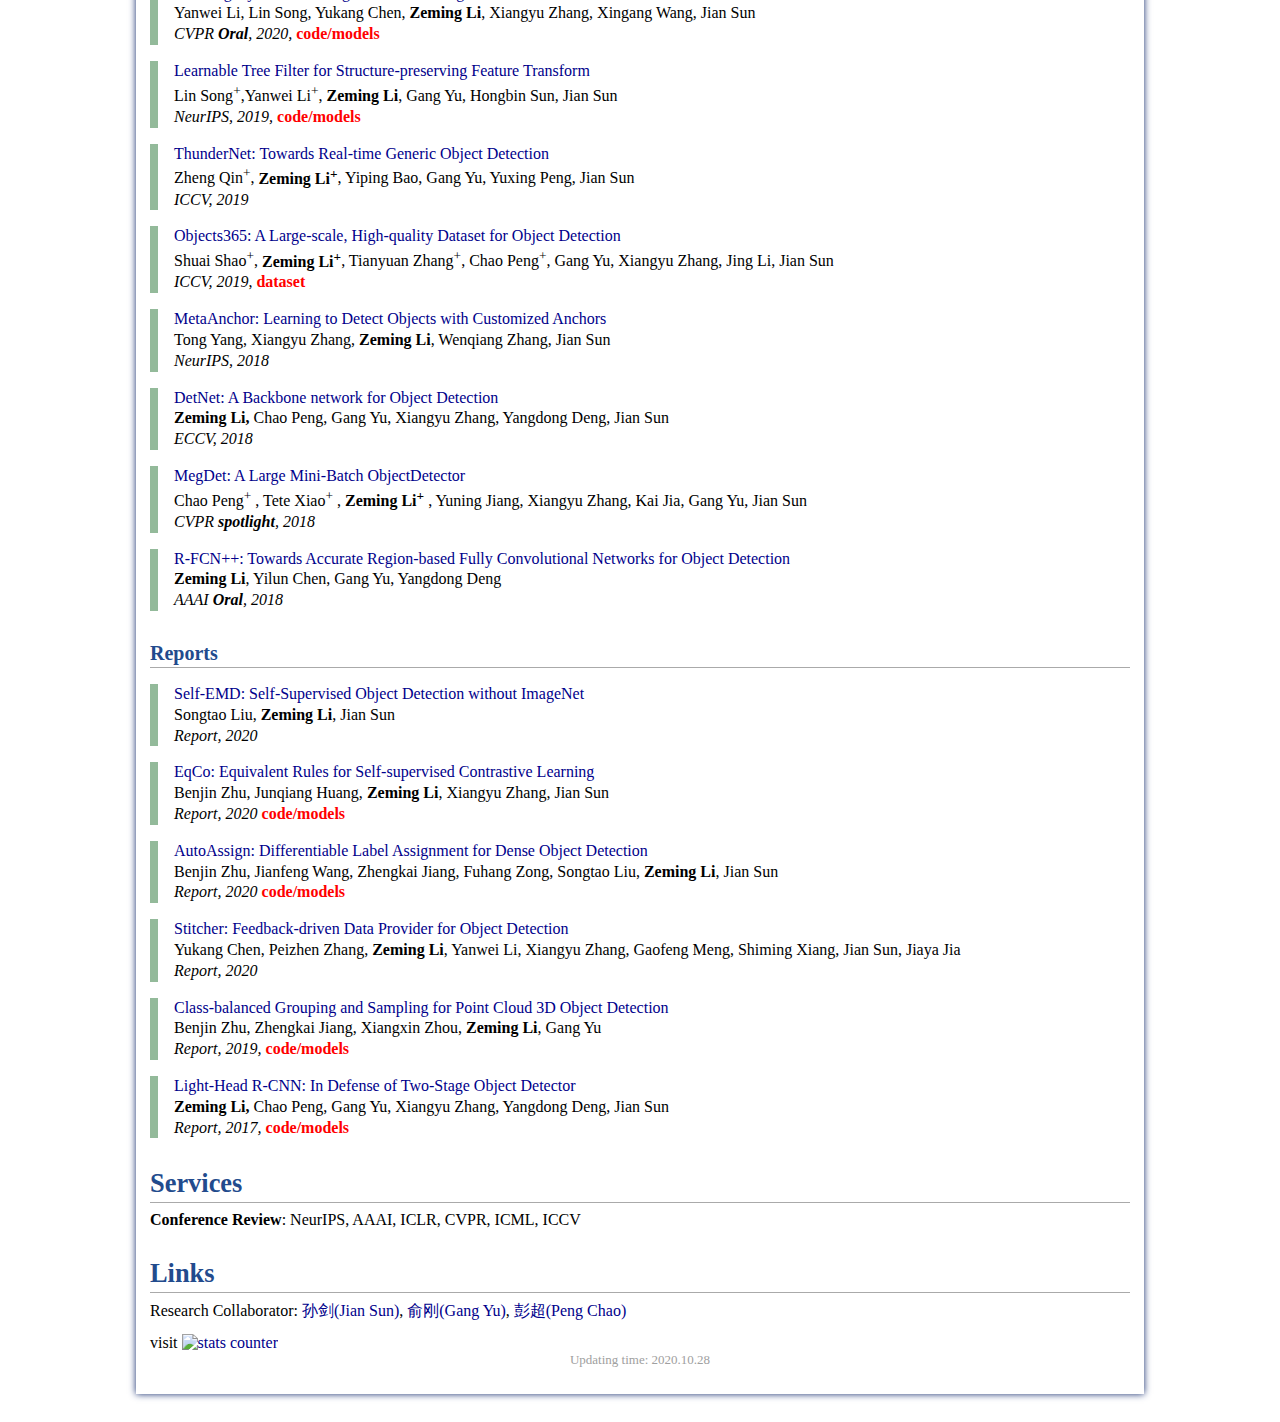
==== commit 2469c2c9: "update personal page till 2020.06.01" ====
--- a/index.html
+++ b/index.html
@@ -148,9 +148,11 @@
         I won the famous object detection challenge <a href="https://cocodataset.org/#home">COCO</a> as the leading player during 2017,2018,2019.
         <font size="3">
             <ul>
+                <li><a href="https://eval.ai/web/challenges/challenge-page/800/overview" target="_blank">Workshop on Autonomous Driving(WAD) streaming detection challenge</a> Winner Award, CVPR 2021</li>
+
                 <li><a href="http://cocodataset.org/workshop/coco-mapillary-iccv-2019.html" target="_blank">COCO and Mapillary Challenges 2019 Competition</a> Winner Award, and Best Paper Award, ICCV 2019</li>
 
-                <li><a href="https://www.nuscenes.org/object-detection?externalData=all&mapData=all&modalities=Any" target="_blank"> WAD nuScenes 3D Detection Competition</a>, Winnder Award, CVPR 2019</li>
+                <li><a href="https://www.nuscenes.org/object-detection?externalData=all&mapData=all&modalities=Any" target="_blank"> Workshop on Autonomous Driving(WAD) nuScenes 3D Detection Competition</a>, Winnder Award, CVPR 2019</li>
 
                 <li>
                     <a href="https://cocodataset.org/workshop/coco-mapillary-eccv-2018.html" target="_blank">COCO and Mapillary Challenges 2018 Competition</a> Winner Award, ECCV 2018.
@@ -212,7 +214,7 @@
 
         <blockquote>
             <p>
-                <a target="_blank" href=""> IQDet: Instance-wise Quality Distribution Sampling for Object Detection </a>
+                <a target="_blank" href="https://arxiv.org/abs/2104.06936"> IQDet: Instance-wise Quality Distribution Sampling for Object Detection </a>
                 <br />
                 Yuchen Ma, Songtao Liu, <b>Zeming Li</b>, Jian Sun
                 <br />
@@ -222,7 +224,7 @@
 
         <blockquote>
             <p>
-                <a target="_blank" href=""> Distribution Alignment: A Unified Framework for Long-tail Visual Recognition </a>
+                <a target="_blank" href="https://arxiv.org/abs/2103.16370"> Distribution Alignment: A Unified Framework for Long-tail Visual Recognition </a>
                 <br />
                 Songyang Zhang, <b>Zeming Li</b>, Shipeng Yan, Xuming He, Jian Sun
                 <br />
@@ -247,6 +249,23 @@
                 <font color="#808080">
                     <b>
                         <a href="https://github.com/Megvii-BaseDetection/DeFCN">
+                            <font color="#FF0000">code/models</font>
+                        </a>
+                    </b>
+                </font>
+            </p>
+        </blockquote>
+
+        <blockquote>
+            <p>
+                <a target="_blank" href="https://arxiv.org/abs/2105.09491"> Generalized Few-Shot Object Detection without Forgetting </a>
+                <br />
+                Zhibo Fan, Yuchen Ma, <b>Zeming Li</b>, Jian Sun
+                <br />
+                <i>CVPR, 2021,</i>
+                <font color="#808080">
+                    <b>
+                        <a href="https://github.com/Megvii-BaseDetection/GFSD">
                             <font color="#FF0000">code/models</font>
                         </a>
                     </b>
@@ -507,7 +526,7 @@
         <!-- Services -->
         <div>
             <h1>Services</h1>
-            <b> Recent Conference Review</b>: NeurIPS2020, AAAI2021, ICLR2021, CVPR2021, ICML2021
+            <b> Conference Review</b>: NeurIPS, AAAI, ICLR, CVPR, ICML, ICCV
         </div>
         <!-- Links -->
         <div>
